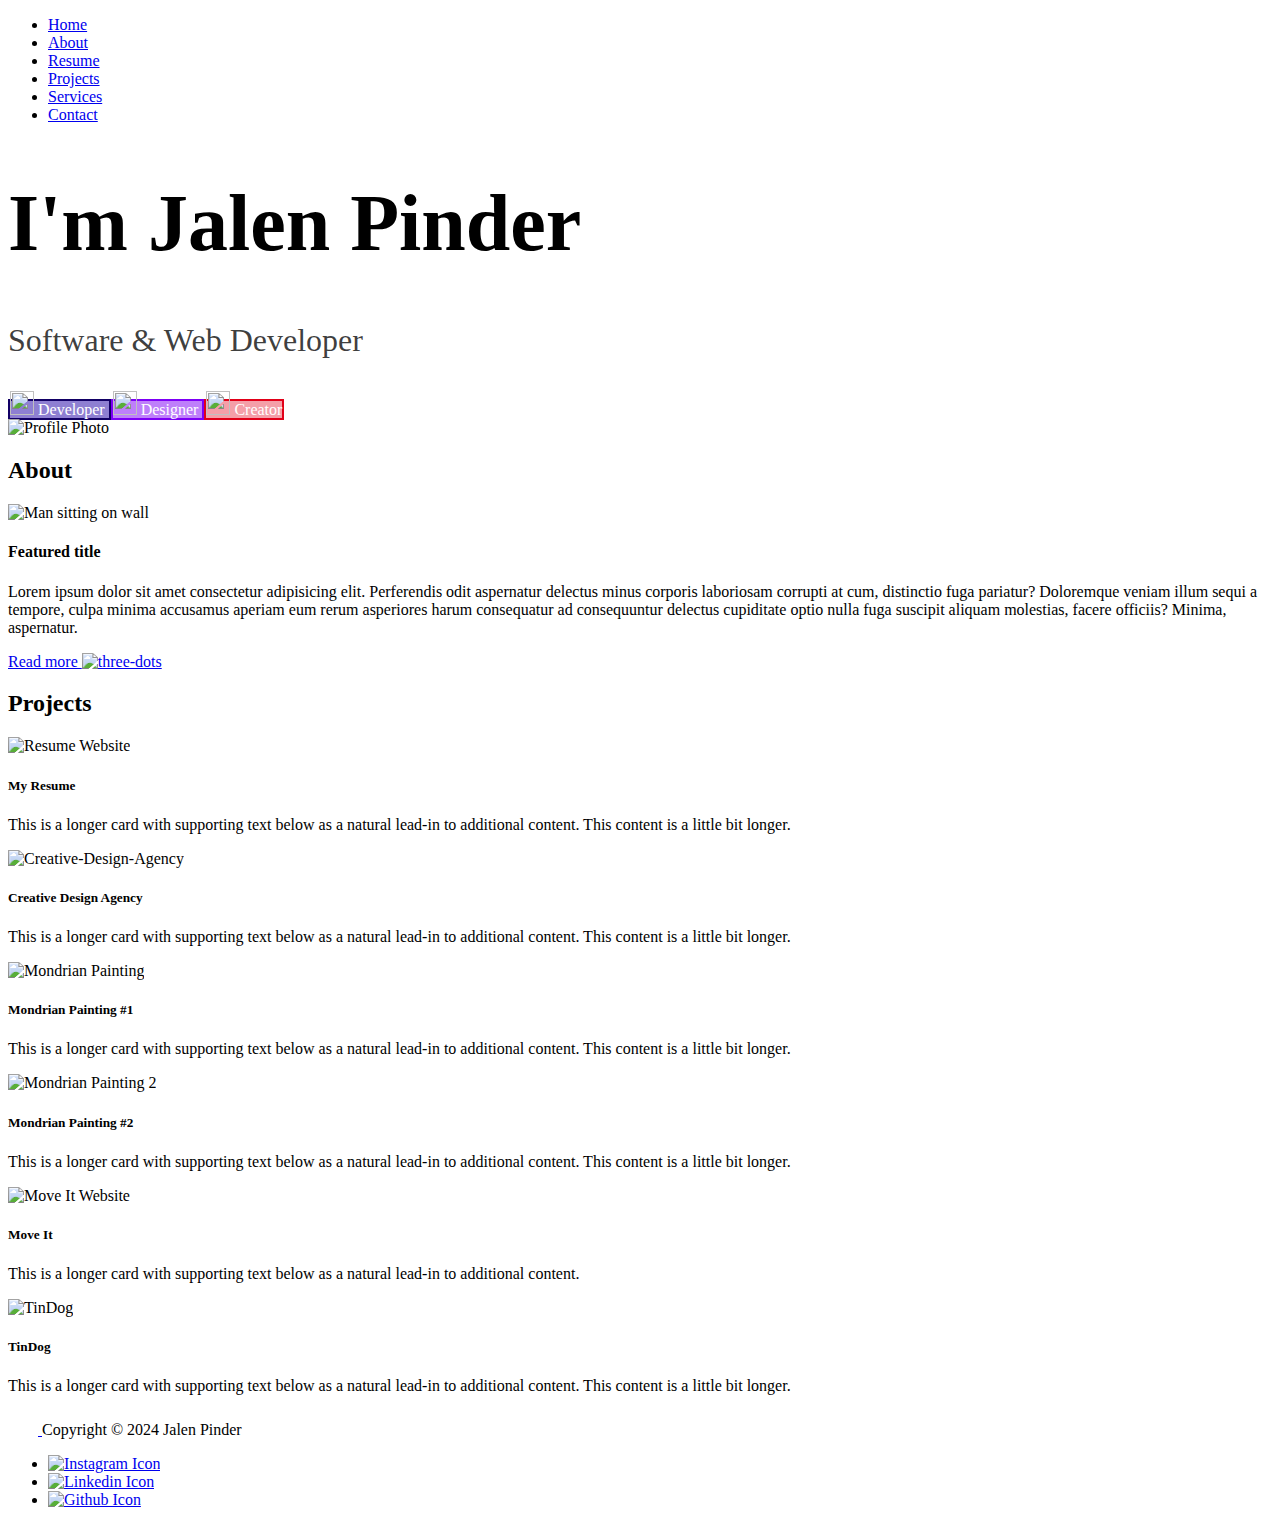
==== index.html @ 87ca029d "Added a Services Tab" ====
<!DOCTYPE html>
<html lang="en">
<head>
    <meta charset="UTF-8">
    <meta name="viewport" content="width=device-width, initial-scale=1.0">
    <link href="https://cdn.jsdelivr.net/npm/bootstrap@5.3.2/dist/css/bootstrap.min.css" rel="stylesheet"
        integrity="sha384-T3c6CoIi6uLrA9TneNEoa7RxnatzjcDSCmG1MXxSR1GAsXEV/Dwwykc2MPK8M2HN" crossorigin="anonymous">
    <link rel="preconnect" href="https://fonts.googleapis.com">
    <link rel="preconnect" href="https://fonts.gstatic.com" crossorigin>
    <link href="https://fonts.googleapis.com/css2?family=Varela+Round&display=swap" rel="stylesheet">
    <link href="https://fonts.googleapis.com/css2?family=DM+Sans:opsz,wght@9..40,200;9..40,400&display=swap"
        rel="stylesheet">
    <link rel="stylesheet" href="styles.css">
    <title>My Portfolio</title>
</head>
<body>
    <!-- Navbar -->
    <section id="header">
        <div class="container">
            <header class="d-flex flex-wrap justify-content-center py-3">
                <a href="/" class="d-flex align-items-center mb-3 mb-md-0 me-md-auto link-body-emphasis text-decoration-none">
        
                    <!-- <span class="fs-4">Simple header</span> -->
                </a>
        
                <ul class="nav nav-pills">
                    <li class="nav-item"><a href="#" class="nav-link active" aria-current="page">Home</a></li>
                    <li class="nav-item"><a href="#" class="nav-link">About</a></li>
                    <li class="nav-item"><a href="#" class="nav-link">Resume</a></li>
                    <li class="nav-item"><a href="#" class="nav-link">Projects</a></li>
                    <li class="nav-item"><a href="#" class="nav-link">Services</a></li>
                    <li class="nav-item"><a href="#" class="nav-link">Contact</a></li>
                </ul>
            </header>
        </div>
    </section>

    <!-- Hero -->
    <section id="hero" class="gradient-background">
        <div class="container py-5">
            <div class="row p-4 pb-0 pe-lg-0 pt-lg-5 align-items-center rounded-4 shadow-lg">
                <div class="col-lg-5 p-3 p-lg-5 pt-lg-3 align-items-center">
                    <h1 class="display-4 fw-bold lh-1" style="font-size: 5rem;">I'm Jalen Pinder</h1>
                    <p class="lead" style="font-size: 2rem; color: #000000c3;">Software & Web Developer</p>
                    <div class="d-flex gap-2 justify-content-start py-2">
                        <span
                            class="badge d-flex align-items-center p-1 pe-2 rounded-pill" style="background-color: #1E00A680; border: 2px solid #120065; color: #FFF;">
                            <img class="rounded-circle me-1" width="24" height="24" src="./assets/svgs/code-slash.svg"
                                alt=""> Developer
                        </span>
                        <!-- text-info-emphasis bg-info-subtle border border-info-subtle -->
                        <span
                            class="badge d-flex align-items-center p-1 pe-2 rounded-pill" style="background-color: #7D00F580; border: 2px solid #7D00F5; color: #FFF;">
                            <img class="rounded-circle me-1" width="24" height="24" src="./assets/svgs/palette.svg"
                                alt=""> Designer
                        </span>
                        <!-- text-danger-emphasis bg-danger-subtle border border-danger-subtle -->
                        <span
                            class="badge d-flex align-items-center p-1 pe-2 rounded-pill" style="background-color: #E1001860; border: 2px solid #E10018; color: #FFF;">
                            <img class="rounded-circle me-1" width="24" height="24" src="./assets/svgs/bricks.svg"
                                alt=""> Creator
                        </span>
                    </div>
                </div>
                <div class="col-lg-4 offset-lg-1 p-0">
                    <img class="rounded-3" src="./assets/images/hero-img.png" alt="Profile Photo" height="550">
                </div>
            </div>
        </div>
    </section>
    
    <!-- About -->
    <section id="about" class="my-3 shadow-lg">
        <div class="container px-4 py-5">
            <h2 class="pb-2 border-bottom">About</h2>
        
            <div class="row row-cols-1 row-cols-md-2 align-items-md-center g-5 py-2">
                <div class="col d-flex flex-column align-items-start gap-2">
                    <img src="./assets/images/mount-warehouse.png" alt="Man sitting on wall" width="100%">
                </div>
        
                <div class="col">
                    <div class="row row-cols-1 g-4">
                        <div class="col d-flex flex-column gap-2">
                            <h4 class="fw-semibold mb-0 text-body-emphasis">Featured title</h4>
                            <p class="text-body-secondary">Lorem ipsum dolor sit amet consectetur adipisicing elit. Perferendis odit aspernatur delectus minus corporis laboriosam corrupti at cum, distinctio fuga pariatur? Doloremque veniam illum sequi a tempore, culpa minima accusamus aperiam eum rerum asperiores harum consequatur ad consequuntur delectus cupiditate optio nulla fuga suscipit aliquam molestias, facere officiis? Minima, aspernatur.</p>
                            <a href="#" class="icon-link">
                                Read more
                                <img src="./assets/svgs/three-dots.svg" alt="three-dots">
                            </a>
                        </div>
                    </div>
                </div>
            </div>
        </div>
    </section>

    <!-- Projects -->
    <section id="projects">
        <div class="container px-4 py-5" id="featured-3">
            <h2 class="pb-2 border-bottom">Projects</h2>
            <div class="row row-cols-1 row-cols-md-3 g-4 mt-3">
                <div class="col">
                    <div class="card">
                        <img src="./assets/images/Resume.png" class="card-img-top" alt="Resume Website">
                        <div class="card-body">
                            <h5 class="card-title">My Resume</h5>
                            <p class="card-text">This is a longer card with supporting text below as a natural lead-in to
                                additional
                                content. This content is a little bit longer.</p>
                        </div>
                    </div>
                </div>
                <div class="col">
                    <div class="card">
                        <img src="./assets/images/Creative-Design-Agency.png" class="card-img-top" alt="Creative-Design-Agency">
                        <div class="card-body">
                            <h5 class="card-title">Creative Design Agency</h5>
                            <p class="card-text">This is a longer card with supporting text below as a natural lead-in to
                                additional
                                content. This content is a little bit longer.</p>
                        </div>
                    </div>
                </div>
                <div class="col">
                    <div class="card">
                        <img src="./assets/images/Mondrian.png" class="card-img-top" alt="Mondrian Painting">
                        <div class="card-body">
                            <h5 class="card-title">Mondrian Painting #1</h5>
                            <p class="card-text">This is a longer card with supporting text below as a natural lead-in to
                                additional
                                content. This content is a little bit longer.</p>
                        </div>
                    </div>
                </div>
                <div class="col">
                    <div class="card">
                        <img src="./assets/images/Mondrian.png" class="card-img-top" alt="Mondrian Painting 2">
                        <div class="card-body">
                            <h5 class="card-title">Mondrian Painting #2</h5>
                            <p class="card-text">This is a longer card with supporting text below as a natural lead-in to
                                additional
                                content. This content is a little bit longer.</p>
                        </div>
                    </div>
                </div>
                <div class="col">
                    <div class="card">
                        <img src="./assets/images/Move It.png" class="card-img-top" alt="Move It Website">
                        <div class="card-body">
                            <h5 class="card-title">Move It</h5>
                            <p class="card-text">This is a longer card with supporting text below as a natural lead-in to
                                additional
                                content.</p>
                        </div>
                    </div>
                </div>
                <div class="col">
                    <div class="card">
                        <img src="./assets/images/TinDog.png" class="card-img-top" alt="TinDog">
                        <div class="card-body">
                            <h5 class="card-title">TinDog</h5>
                            <p class="card-text">This is a longer card with supporting text below as a natural lead-in to
                                additional
                                content. This content is a little bit longer.</p>
                        </div>
                    </div>
                </div>
            </div>
        </div>
    </section>
    

    <!-- Contact -->
    <section id="contact">

    </section>

    <!-- Footer -->
    <section id="footer" class="gradient-background">
        <div class="container">
            <footer class="d-flex flex-wrap justify-content-between align-items-center py-5 mt-4">
                <div class="col-md-4 d-flex align-items-center">
                    <a href="/" class="mb-3 me-2 mb-md-0 text-body-secondary text-decoration-none lh-1">
                        <svg class="bi" width="30" height="24">
                            <use xlink:href="#bootstrap"></use>
                        </svg>
                    </a>
                    <span class="mb-3 mb-md-0">Copyright © 2024 Jalen Pinder</span>
                </div>
        
                <ul class="nav col-md-4 justify-content-end list-unstyled d-flex">
                    <li class="ms-3">
                        <a class="text-body-secondary" href="#">
                            <img src="./assets/svgs/instagram.svg" alt="Instagram Icon" width="24" height="24">
                        </a>
                    </li>
                    <li class="ms-3">
                        <a class="text-body-secondary" href="#">
                            <img src="./assets/svgs/linkedin.svg" alt="Linkedin Icon" width="24" height="24">
                        </a>
                    </li>
                    <li class="ms-3">
                        <a class="text-body-secondary" href="#">
                            <img src="./assets/svgs/github.svg" alt="Github Icon" width="24" height="24">
                        </a>
                    </li>
                </ul>
            </footer>
        </div>
    </section>

    <script src="https://cdn.jsdelivr.net/npm/bootstrap@5.3.2/dist/js/bootstrap.bundle.min.js"
        integrity="sha384-C6RzsynM9kWDrMNeT87bh95OGNyZPhcTNXj1NW7RuBCsyN/o0jlpcV8Qyq46cDfL"
        crossorigin="anonymous"></script>
</body>
</html>
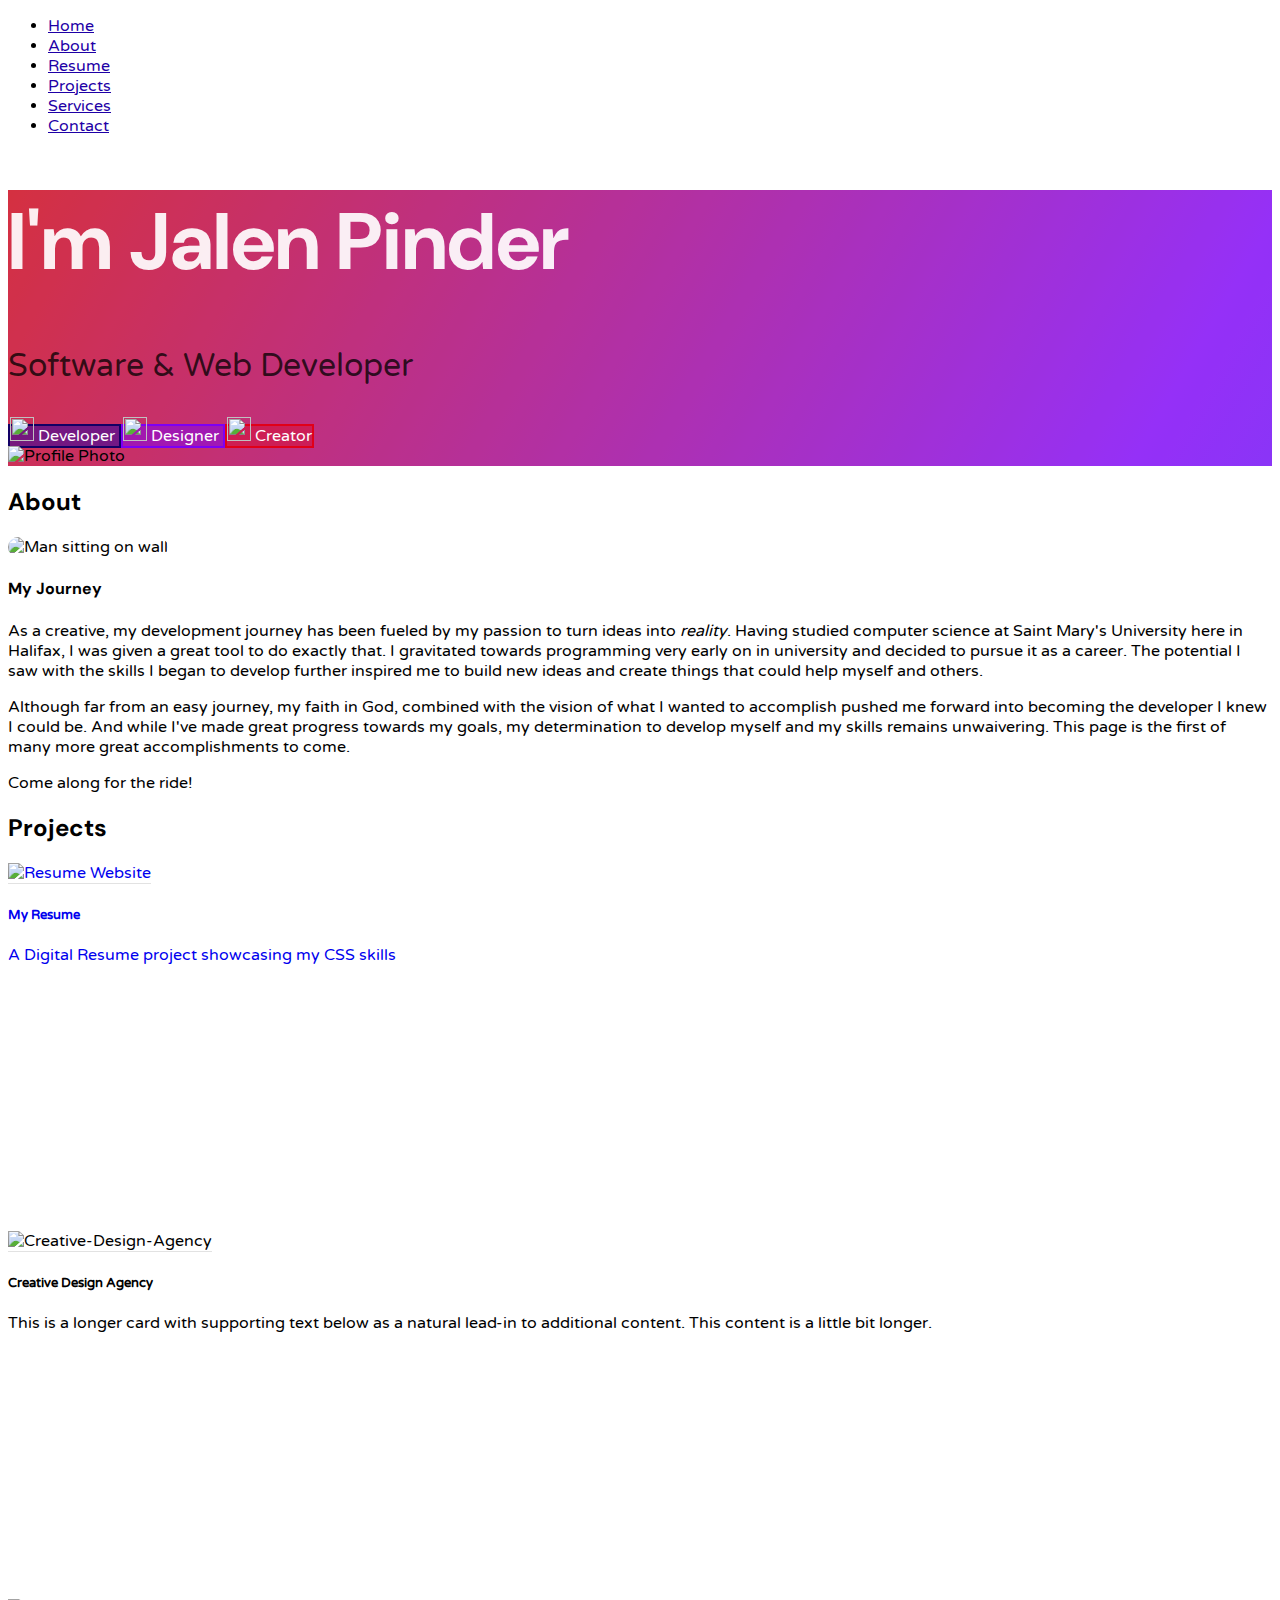
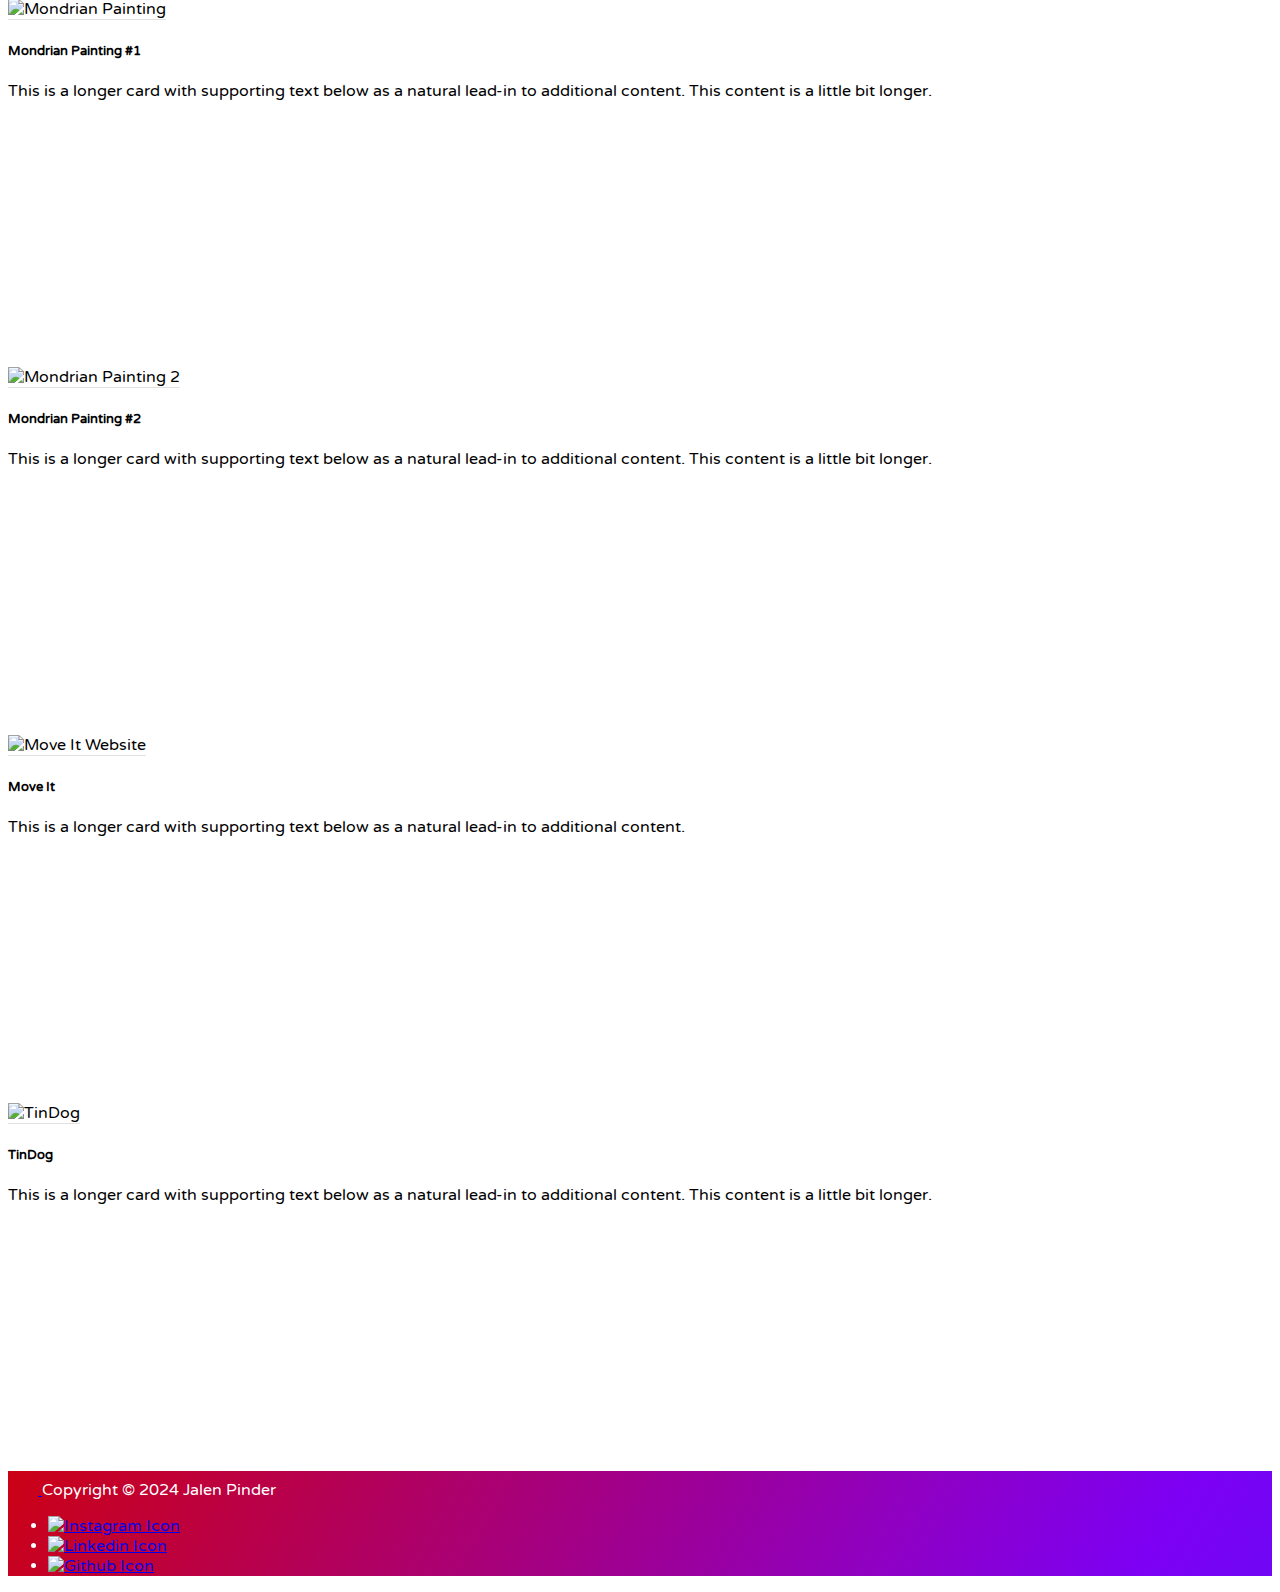
==== commit 919b997e: "Code cleanup" ====
--- a/index.html
+++ b/index.html
@@ -17,17 +17,12 @@
     <!-- Navbar -->
     <section id="header">
         <div class="container">
-            <header class="d-flex flex-wrap justify-content-center py-3">
-                <a href="/" class="d-flex align-items-center mb-3 mb-md-0 me-md-auto link-body-emphasis text-decoration-none">
-        
-                    <!-- <span class="fs-4">Simple header</span> -->
-                </a>
-        
+            <header class="flex py-3">
                 <ul class="nav nav-pills">
                     <li class="nav-item"><a href="#" class="nav-link active" aria-current="page">Home</a></li>
-                    <li class="nav-item"><a href="#" class="nav-link">About</a></li>
-                    <li class="nav-item"><a href="#" class="nav-link">Resume</a></li>
-                    <li class="nav-item"><a href="#" class="nav-link">Projects</a></li>
+                    <li class="nav-item"><a href="#about" class="nav-link">About</a></li>
+                    <li class="nav-item"><a href="https://jalentayshaun.github.io/Resume/" class="nav-link">Resume</a></li>
+                    <li class="nav-item"><a href="#projects" class="nav-link">Projects</a></li>
                     <li class="nav-item"><a href="#" class="nav-link">Services</a></li>
                     <li class="nav-item"><a href="#" class="nav-link">Contact</a></li>
                 </ul>
@@ -48,13 +43,11 @@
                             <img class="rounded-circle me-1" width="24" height="24" src="./assets/svgs/code-slash.svg"
                                 alt=""> Developer
                         </span>
-                        <!-- text-info-emphasis bg-info-subtle border border-info-subtle -->
                         <span
                             class="badge d-flex align-items-center p-1 pe-2 rounded-pill" style="background-color: #7D00F580; border: 2px solid #7D00F5; color: #FFF;">
                             <img class="rounded-circle me-1" width="24" height="24" src="./assets/svgs/palette.svg"
                                 alt=""> Designer
                         </span>
-                        <!-- text-danger-emphasis bg-danger-subtle border border-danger-subtle -->
                         <span
                             class="badge d-flex align-items-center p-1 pe-2 rounded-pill" style="background-color: #E1001860; border: 2px solid #E10018; color: #FFF;">
                             <img class="rounded-circle me-1" width="24" height="24" src="./assets/svgs/bricks.svg"
@@ -82,12 +75,28 @@
                 <div class="col">
                     <div class="row row-cols-1 g-4">
                         <div class="col d-flex flex-column gap-2">
-                            <h4 class="fw-semibold mb-0 text-body-emphasis">Featured title</h4>
-                            <p class="text-body-secondary">Lorem ipsum dolor sit amet consectetur adipisicing elit. Perferendis odit aspernatur delectus minus corporis laboriosam corrupti at cum, distinctio fuga pariatur? Doloremque veniam illum sequi a tempore, culpa minima accusamus aperiam eum rerum asperiores harum consequatur ad consequuntur delectus cupiditate optio nulla fuga suscipit aliquam molestias, facere officiis? Minima, aspernatur.</p>
-                            <a href="#" class="icon-link">
-                                Read more
+                            <h4 class="fw-semibold mb-0 text-body-emphasis">My Journey</h4>
+                            <p class="text-body-secondary">
+                                As a creative, my development journey has been fueled by my passion to turn ideas into <i>reality</i>.
+                                Having studied computer science at Saint Mary's University here in Halifax, I was given a great
+                                tool to do exactly that. I gravitated towards programming very early on in university and decided 
+                                to pursue it as a career. The potential I saw with the skills I began to develop further inspired me to 
+                                build new ideas and create things that could help myself and others.</p>
+
+                            <p class="text-body-secondary">
+                                Although far from an easy journey, my faith in God, combined with the vision of what I wanted to accomplish 
+                                pushed me forward into becoming the developer I knew I could be. And while I've made great progress 
+                                towards my goals, my determination to develop myself and my skills remains unwaivering. This page is the 
+                                first of many more great accomplishments to come. 
+                            </p>
+
+                            <p class="text-body-secondary">
+                                Come along for the ride!
+                            </p>
+                            <!-- <a href="#" class="icon-link">
+                                Create your own
                                 <img src="./assets/svgs/three-dots.svg" alt="three-dots">
-                            </a>
+                            </a> -->
                         </div>
                     </div>
                 </div>
@@ -101,15 +110,16 @@
             <h2 class="pb-2 border-bottom">Projects</h2>
             <div class="row row-cols-1 row-cols-md-3 g-4 mt-3">
                 <div class="col">
-                    <div class="card">
+                    <a href="https://jalentayshaun.github.io/Resume/">
+                        <div class="card">
                         <img src="./assets/images/Resume.png" class="card-img-top" alt="Resume Website">
                         <div class="card-body">
                             <h5 class="card-title">My Resume</h5>
-                            <p class="card-text">This is a longer card with supporting text below as a natural lead-in to
-                                additional
-                                content. This content is a little bit longer.</p>
-                        </div>
-                    </div>
+                            <p class="card-text">A Digital Resume project showcasing my CSS skills</p>
+                        </div>
+                    </div>
+                    </a>
+                    
                 </div>
                 <div class="col">
                     <div class="card">
--- a/styles.css
+++ b/styles.css
@@ -0,0 +1,94 @@
+:root {
+    --primary-color: #1E00A6;
+    --secondary-color: #E10018;
+    --accent-color: #F500AB;
+    --accent-color-2: #CD00F5;
+    --accent-color-3: #7D00F5;
+}
+
+.gradient-background {
+    background: linear-gradient(300deg, #0732f1, #7D00F5, #cb0115);
+    background-size: 180% 180%;
+    animation: gradient-animation 18s ease infinite;
+}
+
+@keyframes gradient-animation {
+    0% {
+        background-position: 0% 50%;
+    }
+
+    50% {
+        background-position: 100% 50%;
+    }
+
+    100% {
+        background-position: 0% 50%;
+    }
+}
+
+/* font-family: 'Varela Round', sans-serif; */
+/* font-family: 'DM Sans', sans-serif; */
+
+body {
+    font-family: 'Varela Round', sans-serif;
+}
+
+h1, h2, h3, h4 {
+    font-family: 'DM Sans', sans-serif;
+}
+
+h1 {
+    color: #ffffffeb;
+}
+
+/* Header */
+#header .container {
+    /* position: fixed; */
+}
+
+#header ul {
+    justify-content: flex-end;
+}
+
+#header a {
+    background-color: transparent;
+    color: var(--primary-color);
+}
+
+/* Hero */
+#hero {
+    /* position: relative; */
+}
+
+#hero > div > div {
+    background-color: #FFFFFF30;
+}
+/* bg-primary-subtle border-primary-subtle */
+
+/* About */
+#about img {
+    border-radius: 10px;
+}
+
+/* Projects */
+#projects a {
+    text-decoration: none;
+}
+
+#projects .card {
+    min-height: 23rem;
+}
+
+#projects .card img {
+    border-bottom: 1px solid rgba(0, 0, 0, 0.113);
+}
+
+/* Contact */
+#contact {
+
+}
+
+/* Footer */
+#footer {
+    color: #FFF;
+}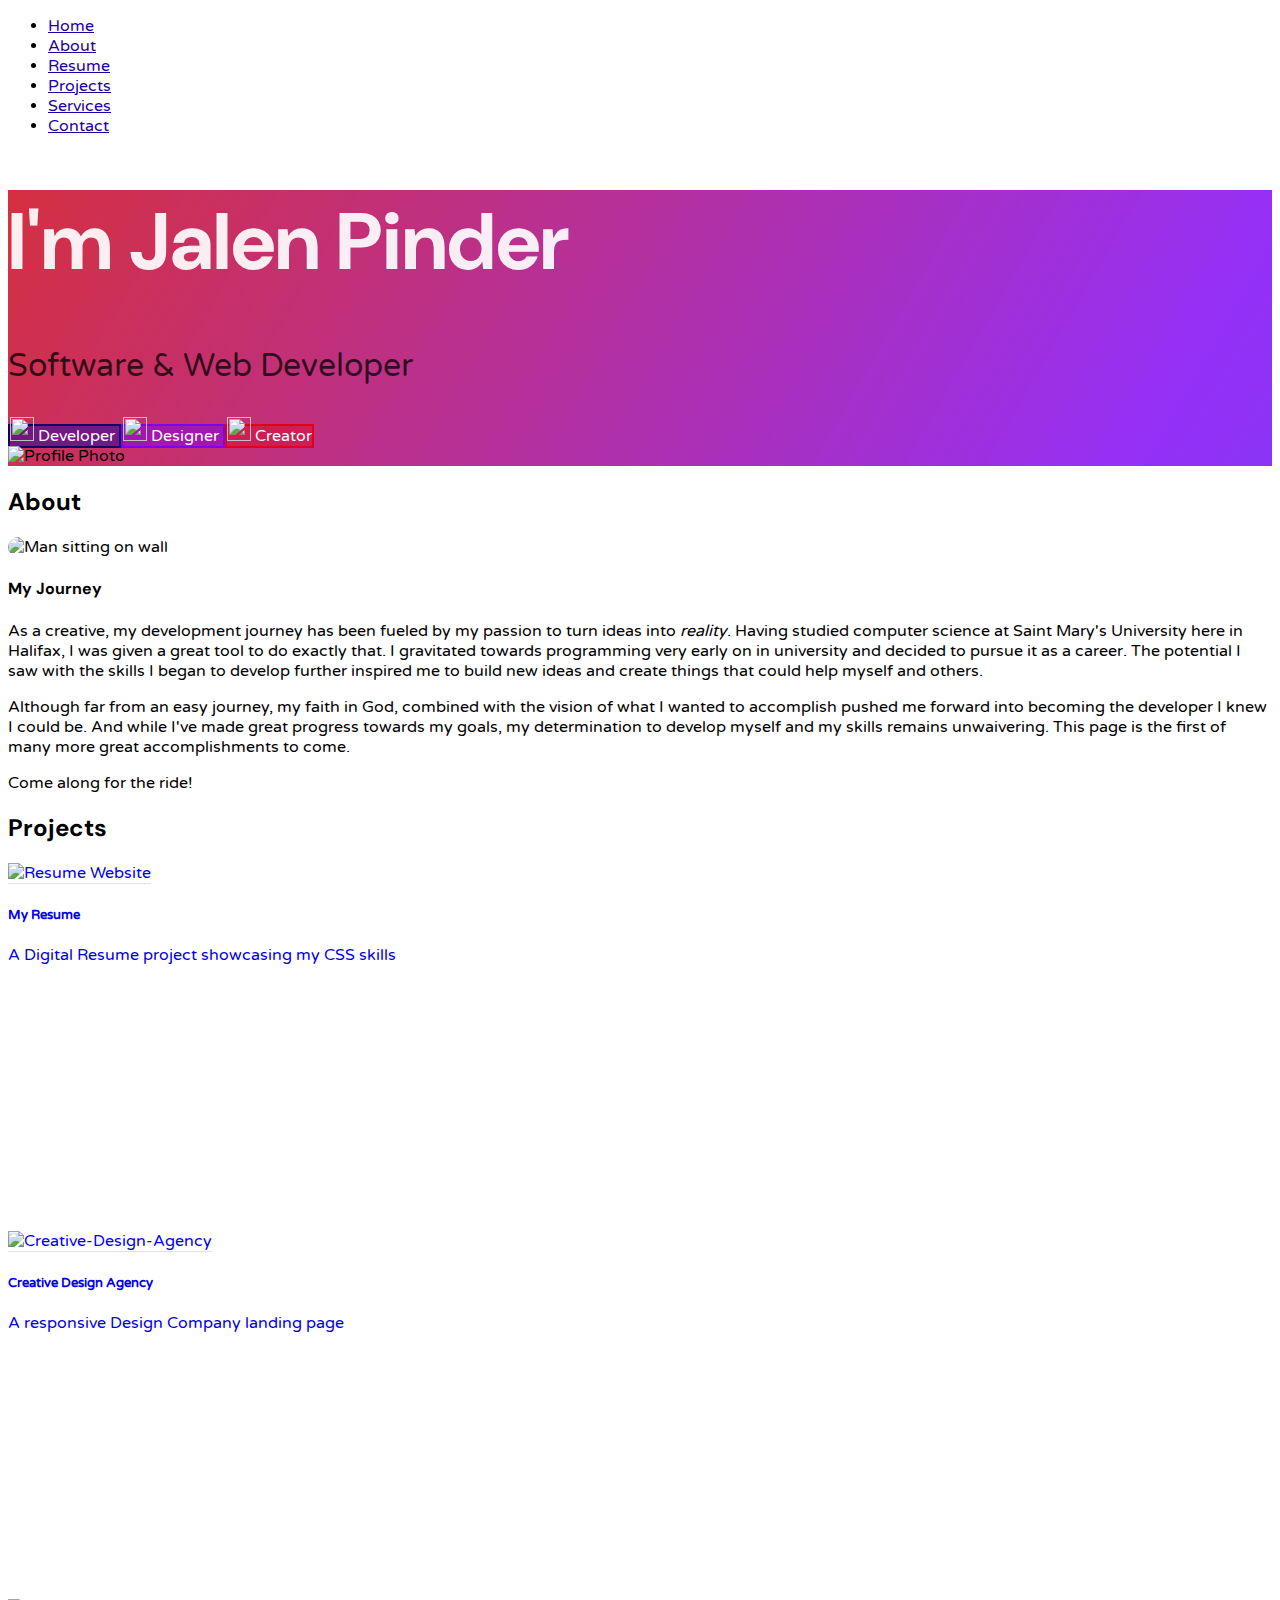
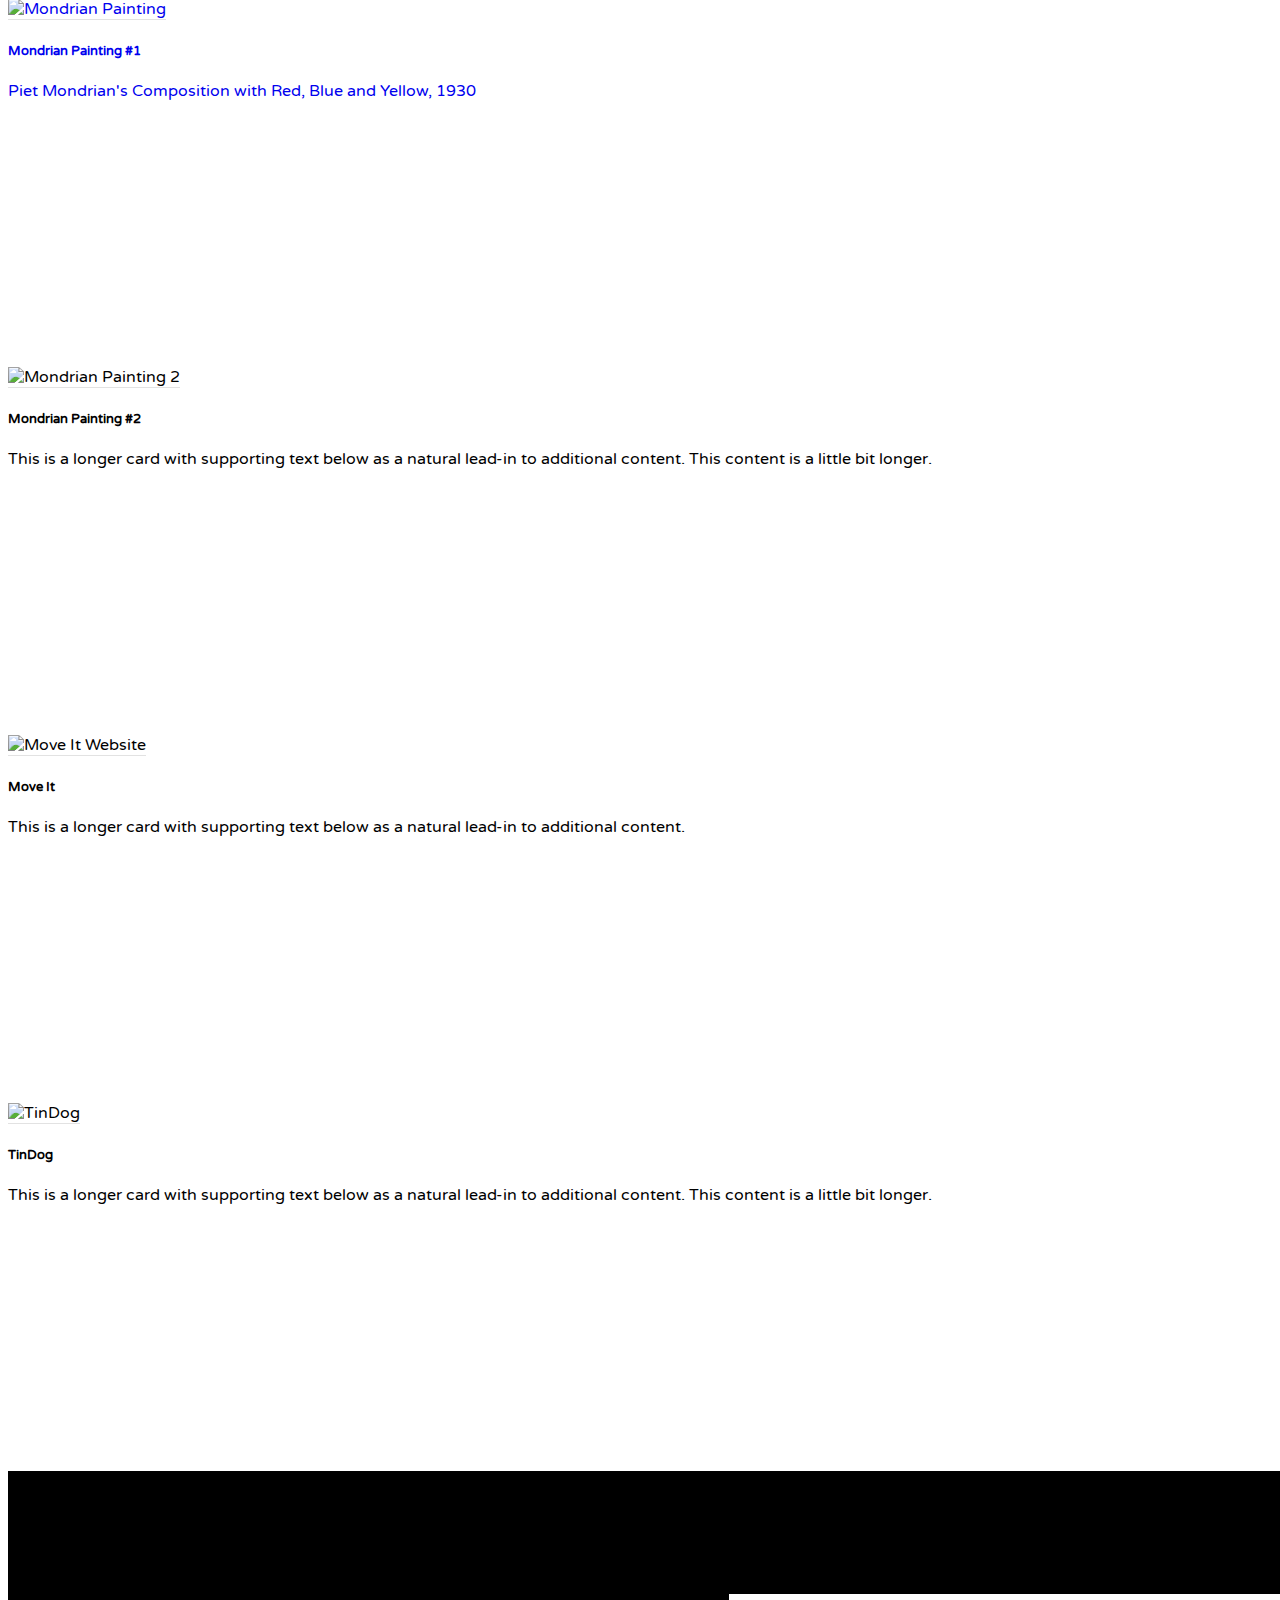
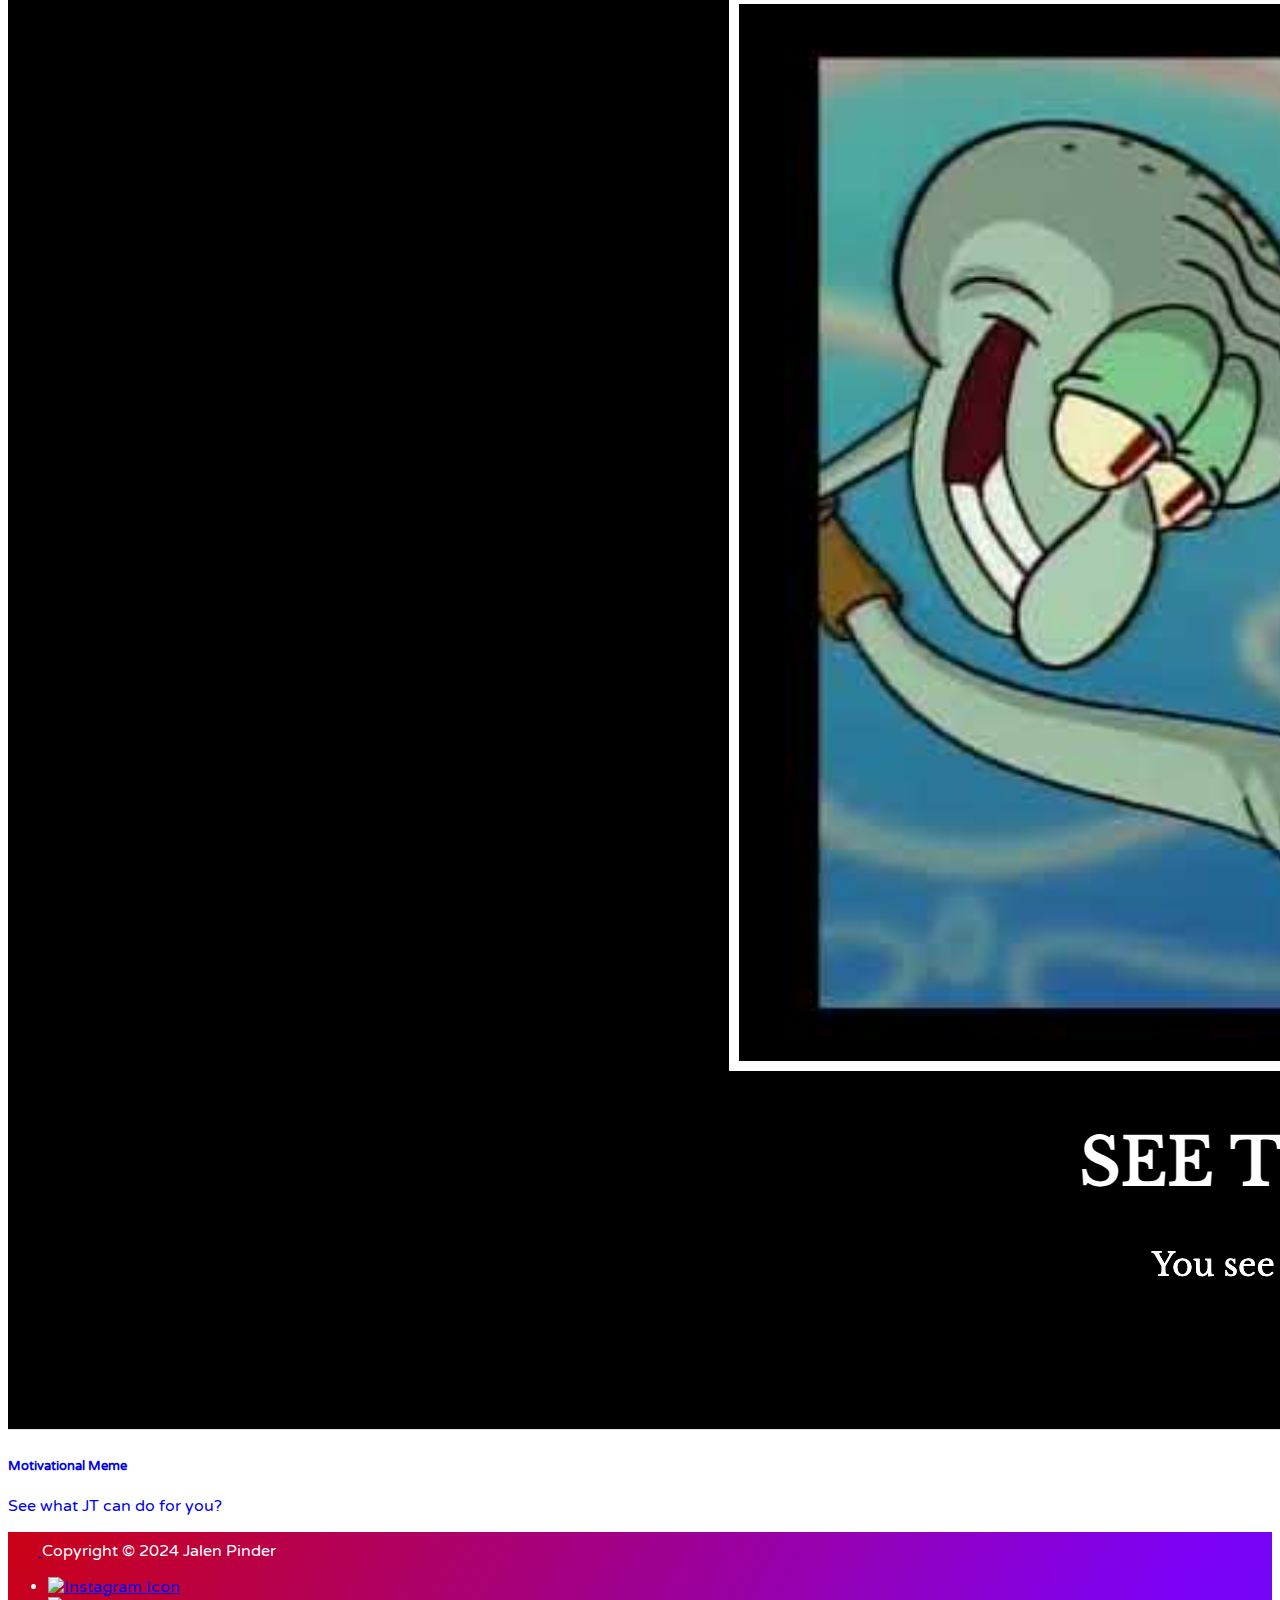
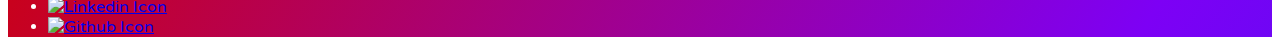
==== commit a9fc297d: "Updated project section with working links and descriptions" ====
--- a/index.html
+++ b/index.html
@@ -109,41 +109,49 @@
         <div class="container px-4 py-5" id="featured-3">
             <h2 class="pb-2 border-bottom">Projects</h2>
             <div class="row row-cols-1 row-cols-md-3 g-4 mt-3">
-                <div class="col">
+
+                <div class="col">
+                    <!-- Resume Project -->
                     <a href="https://jalentayshaun.github.io/Resume/">
                         <div class="card">
-                        <img src="./assets/images/Resume.png" class="card-img-top" alt="Resume Website">
-                        <div class="card-body">
-                            <h5 class="card-title">My Resume</h5>
-                            <p class="card-text">A Digital Resume project showcasing my CSS skills</p>
-                        </div>
-                    </div>
-                    </a>
-                    
-                </div>
-                <div class="col">
-                    <div class="card">
-                        <img src="./assets/images/Creative-Design-Agency.png" class="card-img-top" alt="Creative-Design-Agency">
-                        <div class="card-body">
-                            <h5 class="card-title">Creative Design Agency</h5>
-                            <p class="card-text">This is a longer card with supporting text below as a natural lead-in to
-                                additional
-                                content. This content is a little bit longer.</p>
-                        </div>
-                    </div>
-                </div>
-                <div class="col">
-                    <div class="card">
-                        <img src="./assets/images/Mondrian.png" class="card-img-top" alt="Mondrian Painting">
-                        <div class="card-body">
-                            <h5 class="card-title">Mondrian Painting #1</h5>
-                            <p class="card-text">This is a longer card with supporting text below as a natural lead-in to
-                                additional
-                                content. This content is a little bit longer.</p>
-                        </div>
-                    </div>
-                </div>
-                <div class="col">
+                            <img src="./assets/images/Resume.png" class="card-img-top" alt="Resume Website">
+                            <div class="card-body">
+                                <h5 class="card-title">My Resume</h5>
+                                <p class="card-text">A Digital Resume project showcasing my CSS skills</p>
+                            </div>
+                        </div>
+                    </a>
+                </div>
+
+                <div class="col">
+                    <!-- CDA Project -->
+                    <a href="https://jalentayshaun.github.io/Web-Design-Agency-Project/">
+                        <div class="card">
+                            <img src="./assets/images/Creative-Design-Agency.png" class="card-img-top" alt="Creative-Design-Agency">
+                            <div class="card-body">
+                                <h5 class="card-title">Creative Design Agency</h5>
+                                <p class="card-text">A responsive Design Company landing page</p>
+                            </div>
+                        </div>
+                    </a>
+                </div>
+
+                <div class="col">
+                    <!-- Mondrian Painting Project 1 -->
+                    <a href="https://jalentayshaun.github.io/Mondrian-Project/">
+                        <div class="card">
+                            <img src="./assets/images/Mondrian.png" class="card-img-top" alt="Mondrian Painting">
+                            <div class="card-body">
+                                <h5 class="card-title">Mondrian Painting #1</h5>
+                                <p class="card-text">Piet Mondrian's Composition with Red, Blue and Yellow, 1930</p>
+                            </div>
+                        </div>
+                    </a>
+                </div>
+
+                <div class="col">
+                    <!-- Mondrian Painting Project 2 -->
+                    <!-- <a href="https://jalentayshaun.github.io/Resume/"></a> -->
                     <div class="card">
                         <img src="./assets/images/Mondrian.png" class="card-img-top" alt="Mondrian Painting 2">
                         <div class="card-body">
@@ -154,7 +162,10 @@
                         </div>
                     </div>
                 </div>
-                <div class="col">
+
+                <div class="col">
+                    <!-- Travel Agency Project -->
+                    <!-- <a href="https://jalentayshaun.github.io/Resume/"></a> -->
                     <div class="card">
                         <img src="./assets/images/Move It.png" class="card-img-top" alt="Move It Website">
                         <div class="card-body">
@@ -165,7 +176,10 @@
                         </div>
                     </div>
                 </div>
-                <div class="col">
+
+                <div class="col">
+                    <!-- TinDog Project -->
+                    <!-- <a href="https://jalentayshaun.github.io/Resume/"></a> -->
                     <div class="card">
                         <img src="./assets/images/TinDog.png" class="card-img-top" alt="TinDog">
                         <div class="card-body">
@@ -175,6 +189,19 @@
                                 content. This content is a little bit longer.</p>
                         </div>
                     </div>
+                </div>
+
+                <div class="col">
+                    <!-- Motivational Meme Project -->
+                    <a href="https://jalentayshaun.github.io/Motivation-Meme-Project/">
+                        <div class="card">
+                            <img src="./assets/images/Motivational-Meme.png" class="card-img-top" alt="Motivational Meme">
+                            <div class="card-body">
+                                <h5 class="card-title">Motivational Meme</h5>
+                                <p class="card-text">See what JT can do for you?</p>
+                            </div>
+                        </div>
+                    </a>
                 </div>
             </div>
         </div>
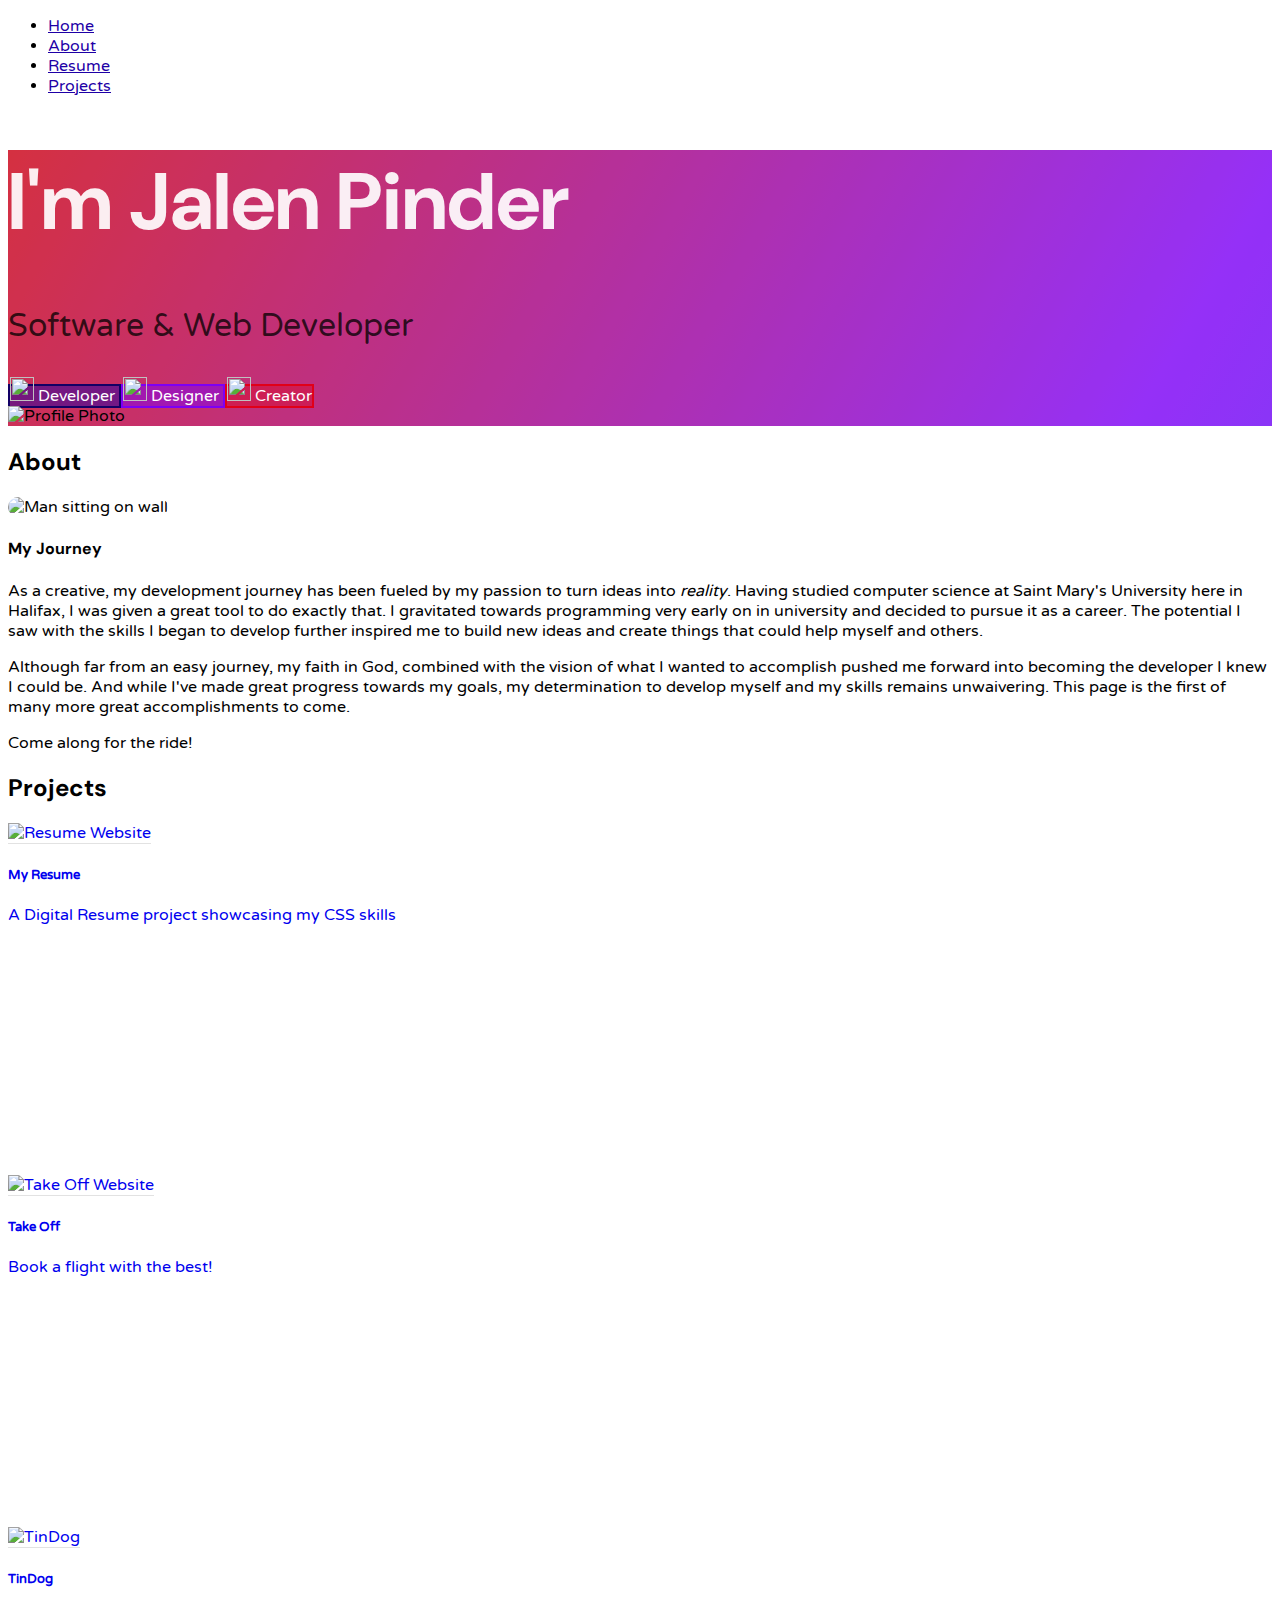
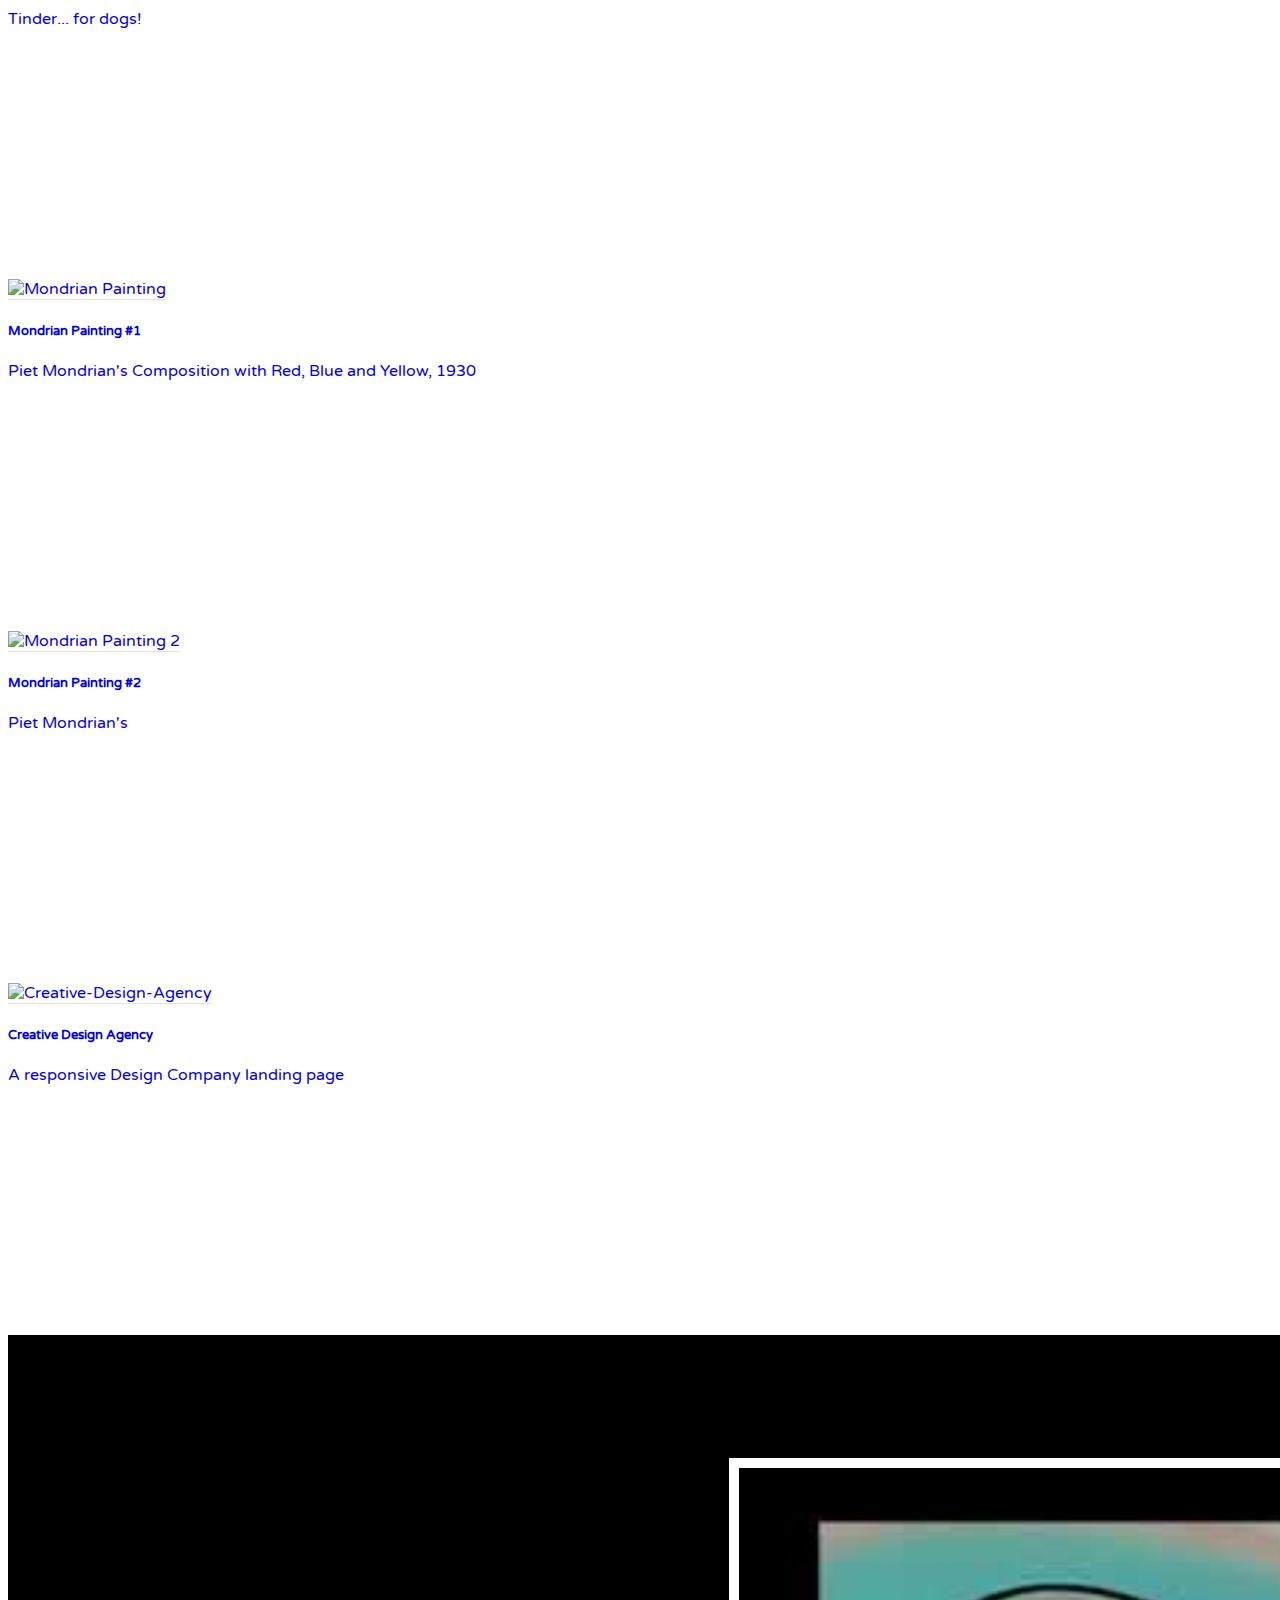
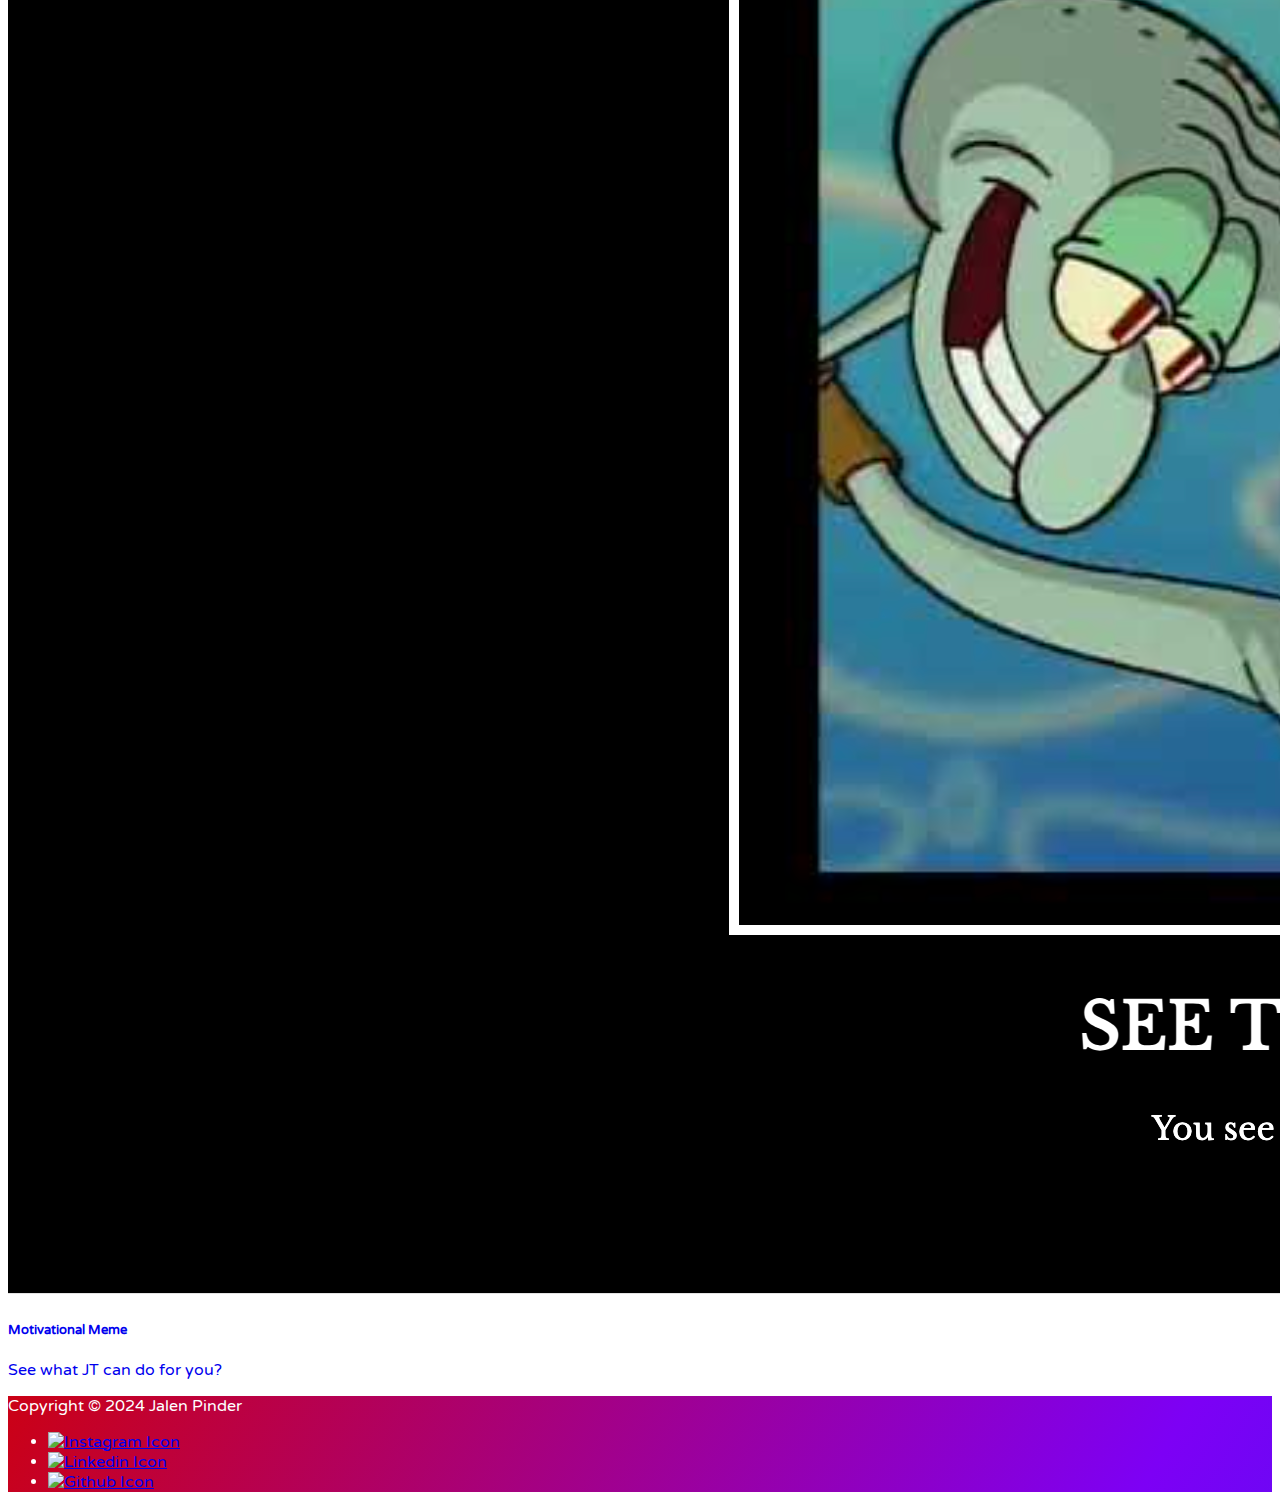
==== commit ef4d8aa0: "Adjusted hero and footer to fit phone screens... but that galaxy fold :p" ====
--- a/index.html
+++ b/index.html
@@ -23,8 +23,8 @@
                     <li class="nav-item"><a href="#about" class="nav-link">About</a></li>
                     <li class="nav-item"><a href="https://jalentayshaun.github.io/Resume/" class="nav-link">Resume</a></li>
                     <li class="nav-item"><a href="#projects" class="nav-link">Projects</a></li>
-                    <li class="nav-item"><a href="#" class="nav-link">Services</a></li>
-                    <li class="nav-item"><a href="#" class="nav-link">Contact</a></li>
+                    <!-- <li class="nav-item"><a href="#" class="nav-link">Services</a></li> -->
+                    <!-- <li class="nav-item"><a href="#contact" class="nav-link">Contact</a></li> -->
                 </ul>
             </header>
         </div>
@@ -56,7 +56,7 @@
                     </div>
                 </div>
                 <div class="col-lg-4 offset-lg-1 p-0">
-                    <img class="rounded-3" src="./assets/images/hero-img.png" alt="Profile Photo" height="550">
+                    <img id="hero-img" class="rounded-3" src="./assets/images/hero-img.png" alt="Profile Photo" height="550">
                 </div>
             </div>
         </div>
@@ -93,10 +93,6 @@
                             <p class="text-body-secondary">
                                 Come along for the ride!
                             </p>
-                            <!-- <a href="#" class="icon-link">
-                                Create your own
-                                <img src="./assets/svgs/three-dots.svg" alt="three-dots">
-                            </a> -->
                         </div>
                     </div>
                 </div>
@@ -118,6 +114,62 @@
                             <div class="card-body">
                                 <h5 class="card-title">My Resume</h5>
                                 <p class="card-text">A Digital Resume project showcasing my CSS skills</p>
+                                <!-- <a href="#" class="icon-link">
+                                    Create your own
+                                    <img src="./assets/svgs/three-dots.svg" alt="three-dots">
+                                </a> -->
+                            </div>
+                        </div>
+                    </a>
+                </div>
+
+                <div class="col">
+                    <!-- Travel Agency Project -->
+                    <a href="https://jalentayshaun.github.io/Travel-Agency-Project/">
+                        <div class="card">
+                            <img src="./assets/images/Take-Off.png" class="card-img-top" alt="Take Off Website">
+                            <div class="card-body">
+                                <h5 class="card-title">Take Off</h5>
+                                <p class="card-text">Book a flight with the best!</p>
+                            </div>
+                        </div>
+                    </a>
+                </div>
+
+                <div class="col">
+                    <!-- TinDog Project -->
+                    <a href="https://jalentayshaun.github.io/TinDog-Project/">
+                        <div class="card">
+                            <img src="./assets/images/TinDog.png" class="card-img-top" alt="TinDog">
+                            <div class="card-body">
+                                <h5 class="card-title">TinDog</h5>
+                                <p class="card-text">Tinder... for dogs!</p>
+                            </div>
+                        </div>
+                    </a>
+                </div>
+
+                <div class="col">
+                    <!-- Mondrian Painting Project 1 -->
+                    <a href="https://jalentayshaun.github.io/Mondrian-Project/">
+                        <div class="card">
+                            <img src="./assets/images/Mondrian.png" class="card-img-top" alt="Mondrian Painting">
+                            <div class="card-body">
+                                <h5 class="card-title">Mondrian Painting #1</h5>
+                                <p class="card-text">Piet Mondrian's Composition with Red, Blue and Yellow, 1930</p>
+                            </div>
+                        </div>
+                    </a>
+                </div>
+                
+                <div class="col">
+                    <!-- Mondrian Painting Project 2 -->
+                    <a href="https://jalentayshaun.github.io/Mondrian-Project/">
+                        <div class="card">
+                            <img src="./assets/images/Mondrian.png" class="card-img-top" alt="Mondrian Painting 2">
+                            <div class="card-body">
+                                <h5 class="card-title">Mondrian Painting #2</h5>
+                                <p class="card-text">Piet Mondrian's </p>
                             </div>
                         </div>
                     </a>
@@ -134,61 +186,6 @@
                             </div>
                         </div>
                     </a>
-                </div>
-
-                <div class="col">
-                    <!-- Mondrian Painting Project 1 -->
-                    <a href="https://jalentayshaun.github.io/Mondrian-Project/">
-                        <div class="card">
-                            <img src="./assets/images/Mondrian.png" class="card-img-top" alt="Mondrian Painting">
-                            <div class="card-body">
-                                <h5 class="card-title">Mondrian Painting #1</h5>
-                                <p class="card-text">Piet Mondrian's Composition with Red, Blue and Yellow, 1930</p>
-                            </div>
-                        </div>
-                    </a>
-                </div>
-
-                <div class="col">
-                    <!-- Mondrian Painting Project 2 -->
-                    <!-- <a href="https://jalentayshaun.github.io/Resume/"></a> -->
-                    <div class="card">
-                        <img src="./assets/images/Mondrian.png" class="card-img-top" alt="Mondrian Painting 2">
-                        <div class="card-body">
-                            <h5 class="card-title">Mondrian Painting #2</h5>
-                            <p class="card-text">This is a longer card with supporting text below as a natural lead-in to
-                                additional
-                                content. This content is a little bit longer.</p>
-                        </div>
-                    </div>
-                </div>
-
-                <div class="col">
-                    <!-- Travel Agency Project -->
-                    <!-- <a href="https://jalentayshaun.github.io/Resume/"></a> -->
-                    <div class="card">
-                        <img src="./assets/images/Move It.png" class="card-img-top" alt="Move It Website">
-                        <div class="card-body">
-                            <h5 class="card-title">Move It</h5>
-                            <p class="card-text">This is a longer card with supporting text below as a natural lead-in to
-                                additional
-                                content.</p>
-                        </div>
-                    </div>
-                </div>
-
-                <div class="col">
-                    <!-- TinDog Project -->
-                    <!-- <a href="https://jalentayshaun.github.io/Resume/"></a> -->
-                    <div class="card">
-                        <img src="./assets/images/TinDog.png" class="card-img-top" alt="TinDog">
-                        <div class="card-body">
-                            <h5 class="card-title">TinDog</h5>
-                            <p class="card-text">This is a longer card with supporting text below as a natural lead-in to
-                                additional
-                                content. This content is a little bit longer.</p>
-                        </div>
-                    </div>
                 </div>
 
                 <div class="col">
@@ -218,11 +215,6 @@
         <div class="container">
             <footer class="d-flex flex-wrap justify-content-between align-items-center py-5 mt-4">
                 <div class="col-md-4 d-flex align-items-center">
-                    <a href="/" class="mb-3 me-2 mb-md-0 text-body-secondary text-decoration-none lh-1">
-                        <svg class="bi" width="30" height="24">
-                            <use xlink:href="#bootstrap"></use>
-                        </svg>
-                    </a>
                     <span class="mb-3 mb-md-0">Copyright © 2024 Jalen Pinder</span>
                 </div>
         
--- a/styles.css
+++ b/styles.css
@@ -76,7 +76,7 @@
 }
 
 #projects .card {
-    min-height: 23rem;
+    min-height: 22rem;
 }
 
 #projects .card img {
@@ -91,4 +91,30 @@
 /* Footer */
 #footer {
     color: #FFF;
+}
+
+/* Phone Screens */
+@media (max-width: 576px) {
+    h1 {
+        font-size: 4rem !important;
+    }
+
+    #hero-img {
+        height: 400px;
+    }
+
+    footer {
+        display: flex;
+        flex-direction: column;
+    }
+}
+
+@media (max-width: 367px) {
+    h1 {
+        font-size: 3rem !important;
+    }
+
+    #hero-img {
+        height: 350px;
+    }
 }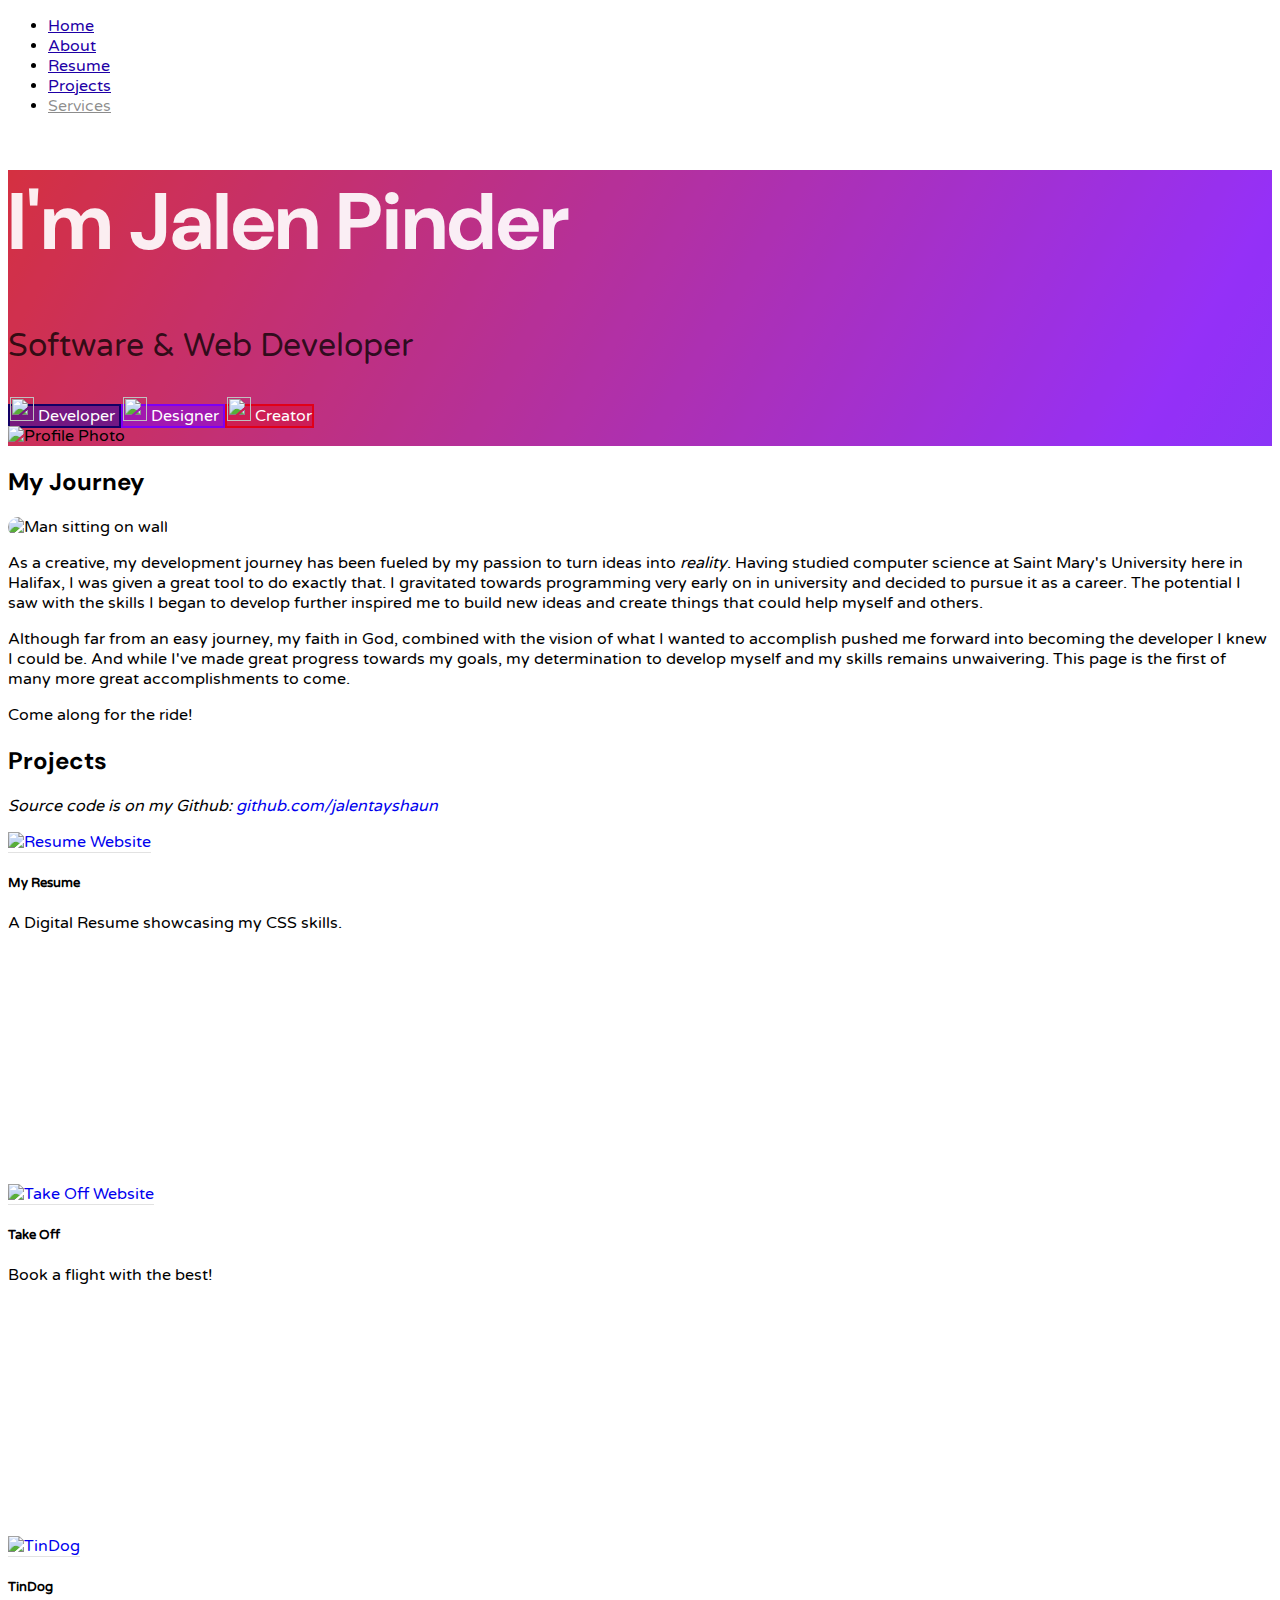
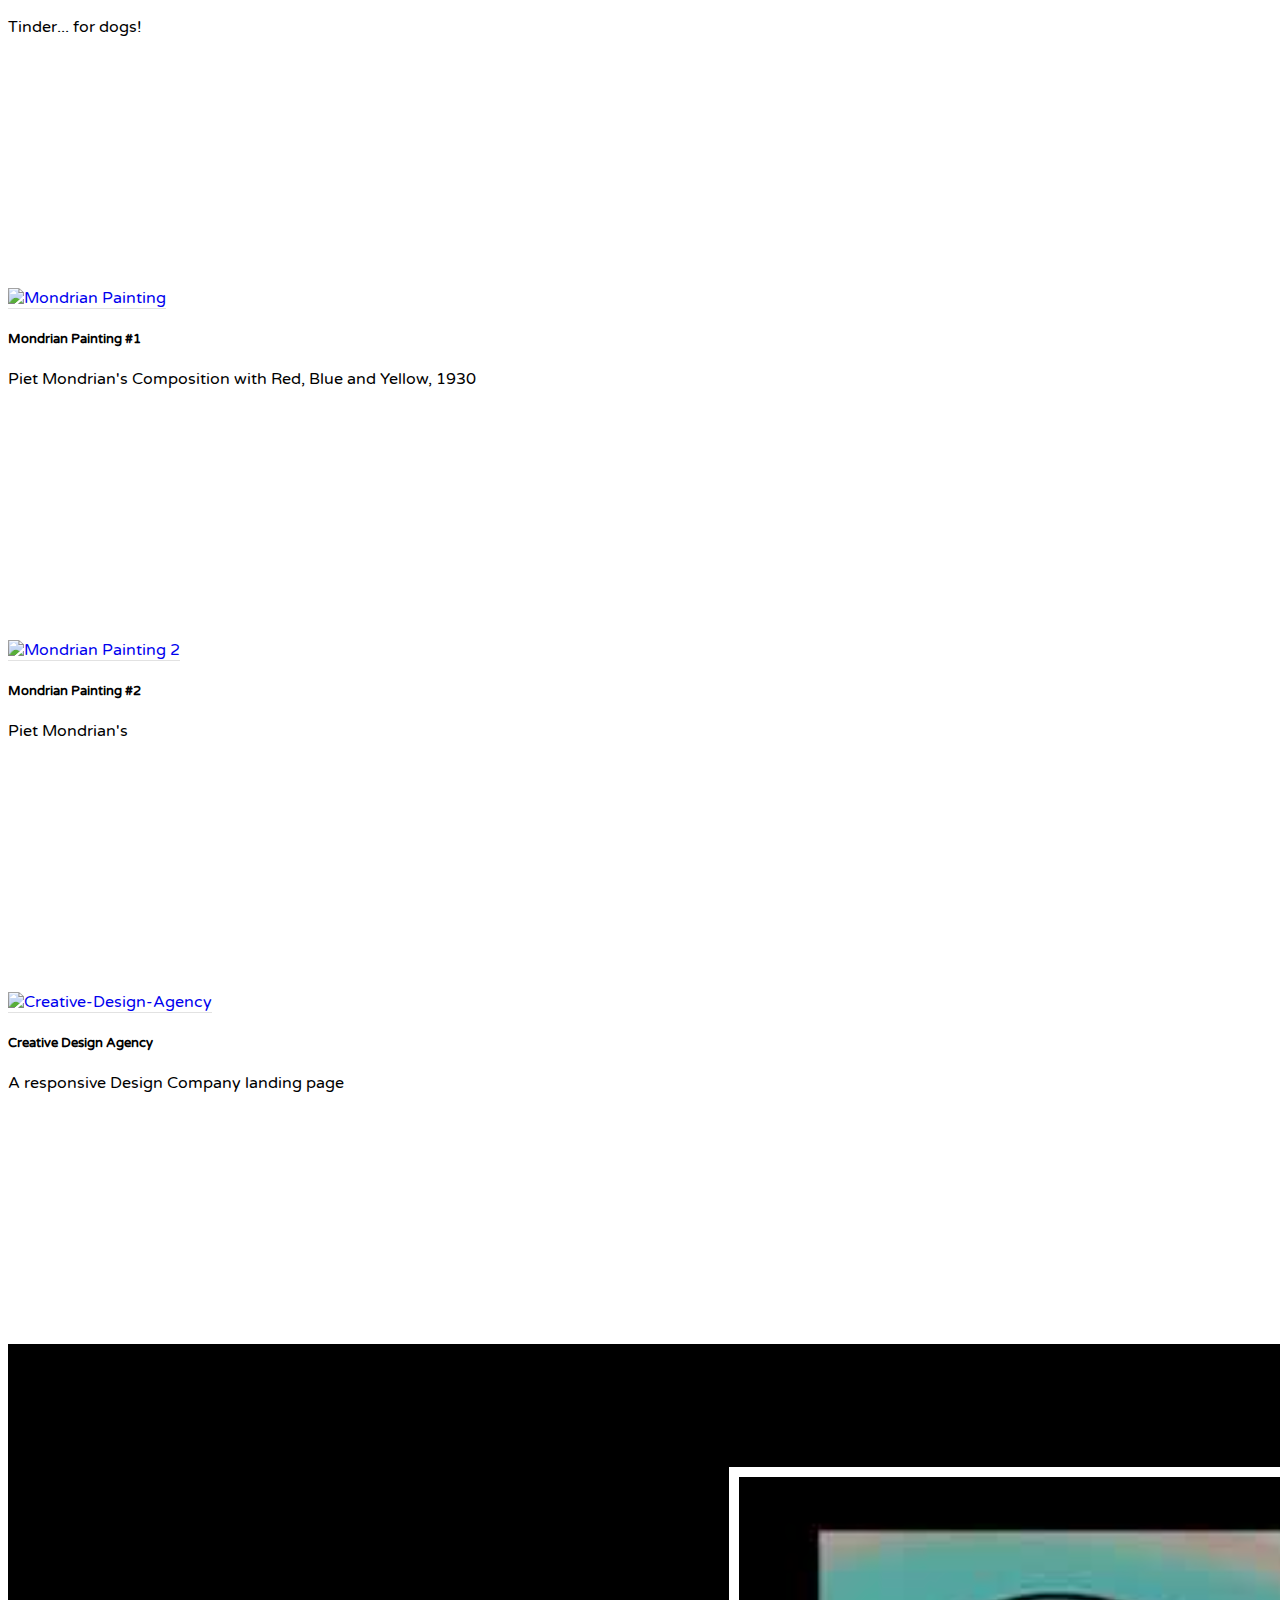
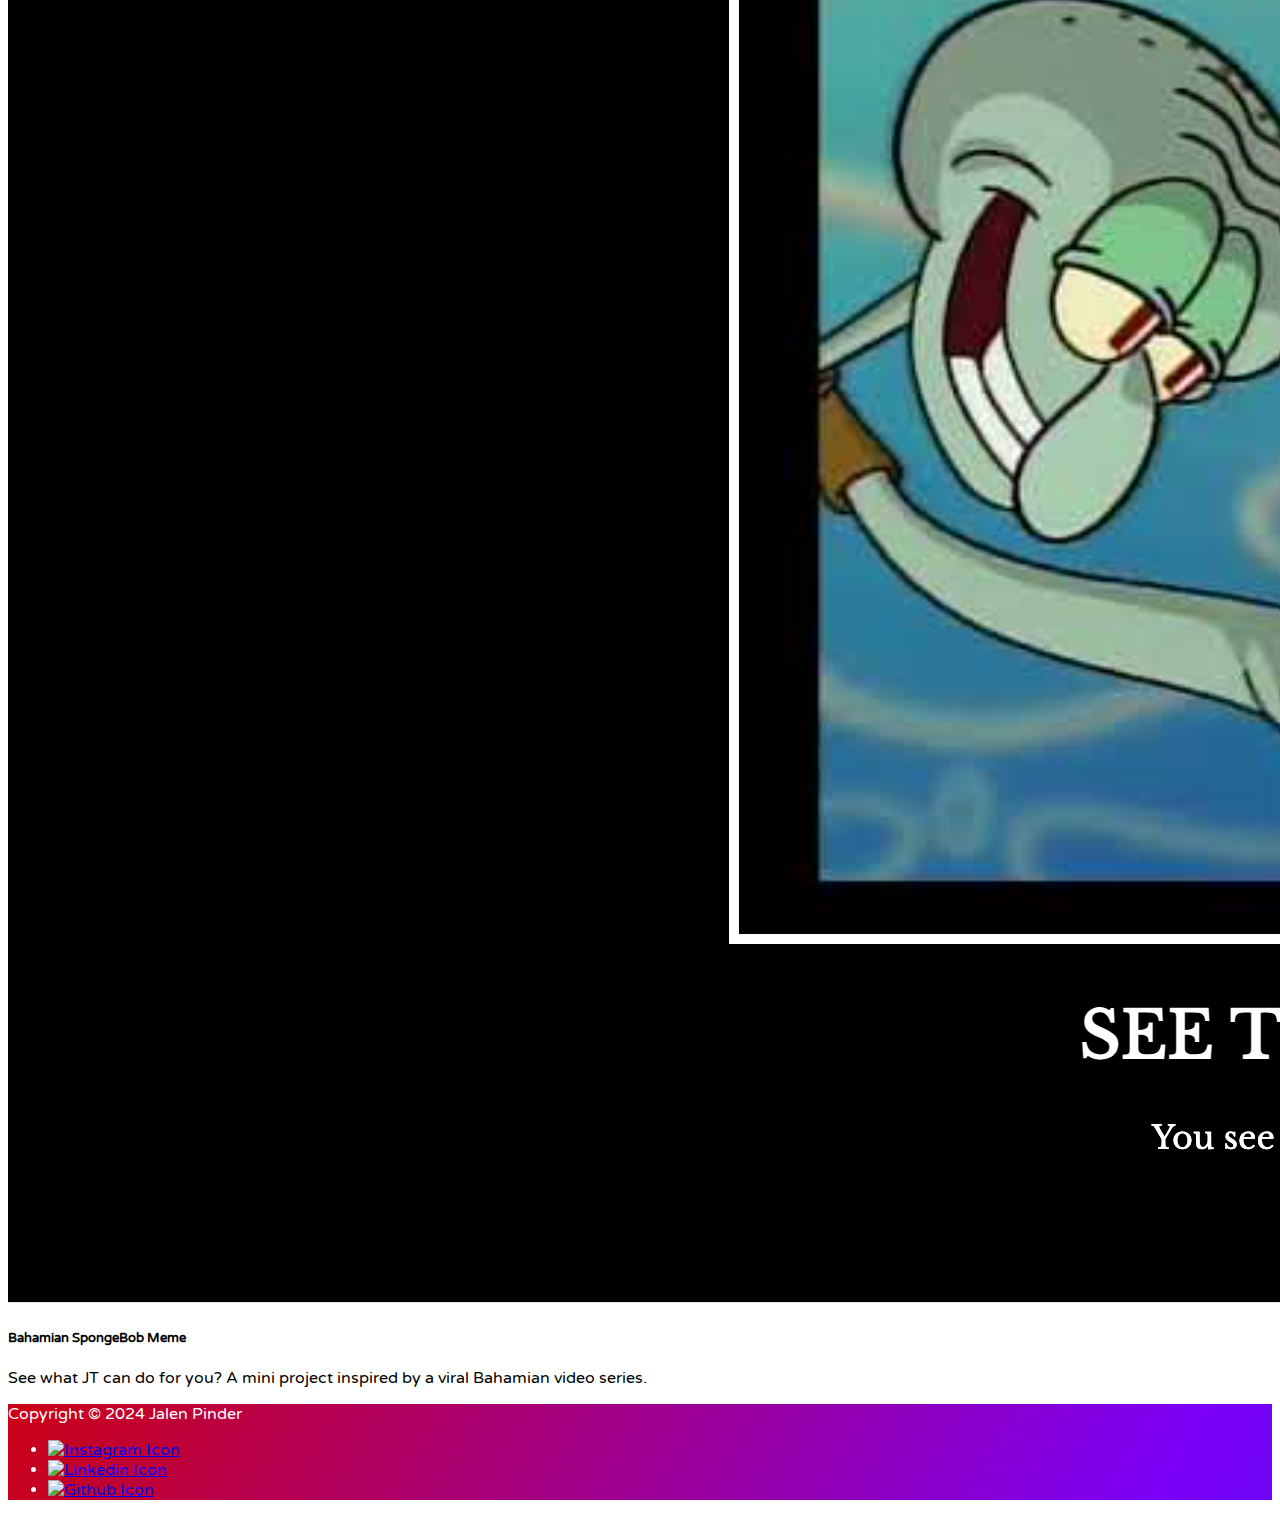
==== commit 2bde29bf: "Turned project images into links. Added link to github source code. Added disabled Services button." ====
--- a/index.html
+++ b/index.html
@@ -23,7 +23,7 @@
                     <li class="nav-item"><a href="#about" class="nav-link">About</a></li>
                     <li class="nav-item"><a href="https://jalentayshaun.github.io/Resume/" class="nav-link">Resume</a></li>
                     <li class="nav-item"><a href="#projects" class="nav-link">Projects</a></li>
-                    <!-- <li class="nav-item"><a href="#" class="nav-link">Services</a></li> -->
+                    <li class="nav-item"><a href="#" class="nav-link disabled-link">Services</a></li>
                     <!-- <li class="nav-item"><a href="#contact" class="nav-link">Contact</a></li> -->
                 </ul>
             </header>
@@ -65,7 +65,7 @@
     <!-- About -->
     <section id="about" class="my-3 shadow-lg">
         <div class="container px-4 py-5">
-            <h2 class="pb-2 border-bottom">About</h2>
+            <h2 class="pb-2 border-bottom">My Journey</h2>
         
             <div class="row row-cols-1 row-cols-md-2 align-items-md-center g-5 py-2">
                 <div class="col d-flex flex-column align-items-start gap-2">
@@ -75,7 +75,7 @@
                 <div class="col">
                     <div class="row row-cols-1 g-4">
                         <div class="col d-flex flex-column gap-2">
-                            <h4 class="fw-semibold mb-0 text-body-emphasis">My Journey</h4>
+                            <!-- <h4 class="fw-semibold mb-0 text-body-emphasis">My Journey</h4> -->
                             <p class="text-body-secondary">
                                 As a creative, my development journey has been fueled by my passion to turn ideas into <i>reality</i>.
                                 Having studied computer science at Saint Mary's University here in Halifax, I was given a great
@@ -104,101 +104,105 @@
     <section id="projects">
         <div class="container px-4 py-5" id="featured-3">
             <h2 class="pb-2 border-bottom">Projects</h2>
+            <p>
+                <i>Source code is on my Github: <a href="https://github.com/jalentayshaun">github.com/jalentayshaun</a></i>
+            </p>
             <div class="row row-cols-1 row-cols-md-3 g-4 mt-3">
-
                 <div class="col">
                     <!-- Resume Project -->
-                    <a href="https://jalentayshaun.github.io/Resume/">
-                        <div class="card">
+                    <div class="card">
+                        <a href="https://jalentayshaun.github.io/Resume/">
                             <img src="./assets/images/Resume.png" class="card-img-top" alt="Resume Website">
-                            <div class="card-body">
-                                <h5 class="card-title">My Resume</h5>
-                                <p class="card-text">A Digital Resume project showcasing my CSS skills</p>
-                                <!-- <a href="#" class="icon-link">
-                                    Create your own
-                                    <img src="./assets/svgs/three-dots.svg" alt="three-dots">
-                                </a> -->
-                            </div>
-                        </div>
-                    </a>
+                        </a>
+                        <div class="card-body">
+                            <h5 class="card-title">My Resume</h5>
+                            <p class="card-text">A Digital Resume showcasing my CSS skills.</p>
+                            <!-- <a href="#" class="icon-link">
+                                Create your own
+                                <img src="./assets/svgs/three-dots.svg" alt="three-dots">
+                            </a> -->
+                        </div>
+                    </div>
                 </div>
 
                 <div class="col">
                     <!-- Travel Agency Project -->
-                    <a href="https://jalentayshaun.github.io/Travel-Agency-Project/">
-                        <div class="card">
+                    <div class="card">
+                        <a href="https://jalentayshaun.github.io/Travel-Agency-Project/">
                             <img src="./assets/images/Take-Off.png" class="card-img-top" alt="Take Off Website">
-                            <div class="card-body">
-                                <h5 class="card-title">Take Off</h5>
-                                <p class="card-text">Book a flight with the best!</p>
-                            </div>
-                        </div>
-                    </a>
+                        </a>
+                        <div class="card-body">
+                            <h5 class="card-title">Take Off</h5>
+                            <p class="card-text">Book a flight with the best!</p>
+                        </div>
+                    </div>
                 </div>
 
                 <div class="col">
                     <!-- TinDog Project -->
-                    <a href="https://jalentayshaun.github.io/TinDog-Project/">
-                        <div class="card">
+                    <div class="card">
+                        <a href="https://jalentayshaun.github.io/TinDog-Project/">
                             <img src="./assets/images/TinDog.png" class="card-img-top" alt="TinDog">
-                            <div class="card-body">
-                                <h5 class="card-title">TinDog</h5>
-                                <p class="card-text">Tinder... for dogs!</p>
-                            </div>
-                        </div>
-                    </a>
+                        </a>
+                        <div class="card-body">
+                            <h5 class="card-title">TinDog</h5>
+                            <p class="card-text">Tinder... for dogs!</p>
+                        </div>
+                    </div>
                 </div>
 
                 <div class="col">
                     <!-- Mondrian Painting Project 1 -->
-                    <a href="https://jalentayshaun.github.io/Mondrian-Project/">
-                        <div class="card">
+                    <div class="card">
+                        <a href="https://jalentayshaun.github.io/Mondrian-Project/">
                             <img src="./assets/images/Mondrian.png" class="card-img-top" alt="Mondrian Painting">
-                            <div class="card-body">
-                                <h5 class="card-title">Mondrian Painting #1</h5>
-                                <p class="card-text">Piet Mondrian's Composition with Red, Blue and Yellow, 1930</p>
-                            </div>
-                        </div>
-                    </a>
+                        </a>
+                        <div class="card-body">
+                            <h5 class="card-title">Mondrian Painting #1</h5>
+                            <p class="card-text">Piet Mondrian's Composition with Red, Blue and Yellow, 1930</p>
+                        </div>
+                    </div>
                 </div>
                 
                 <div class="col">
                     <!-- Mondrian Painting Project 2 -->
-                    <a href="https://jalentayshaun.github.io/Mondrian-Project/">
-                        <div class="card">
+                    <div class="card">
+                        <a href="https://jalentayshaun.github.io/Mondrian-Project/">
                             <img src="./assets/images/Mondrian.png" class="card-img-top" alt="Mondrian Painting 2">
-                            <div class="card-body">
-                                <h5 class="card-title">Mondrian Painting #2</h5>
-                                <p class="card-text">Piet Mondrian's </p>
-                            </div>
-                        </div>
-                    </a>
+                        </a>
+                        <div class="card-body">
+                            <h5 class="card-title">Mondrian Painting #2</h5>
+                            <p class="card-text">Piet Mondrian's </p>
+                        </div>
+                    </div>
                 </div>
 
                 <div class="col">
                     <!-- CDA Project -->
-                    <a href="https://jalentayshaun.github.io/Web-Design-Agency-Project/">
-                        <div class="card">
+                    <div class="card">
+                        <a href="https://jalentayshaun.github.io/Web-Design-Agency-Project/">
                             <img src="./assets/images/Creative-Design-Agency.png" class="card-img-top" alt="Creative-Design-Agency">
-                            <div class="card-body">
-                                <h5 class="card-title">Creative Design Agency</h5>
-                                <p class="card-text">A responsive Design Company landing page</p>
-                            </div>
-                        </div>
-                    </a>
+                        </a>
+                        <div class="card-body">
+                            <h5 class="card-title">Creative Design Agency</h5>
+                            <p class="card-text">A responsive Design Company landing page</p>
+                        </div>
+                    </div>
                 </div>
 
                 <div class="col">
                     <!-- Motivational Meme Project -->
-                    <a href="https://jalentayshaun.github.io/Motivation-Meme-Project/">
-                        <div class="card">
+                    <div class="card">
+                        <a href="https://jalentayshaun.github.io/Motivation-Meme-Project/">
                             <img src="./assets/images/Motivational-Meme.png" class="card-img-top" alt="Motivational Meme">
-                            <div class="card-body">
-                                <h5 class="card-title">Motivational Meme</h5>
-                                <p class="card-text">See what JT can do for you?</p>
-                            </div>
-                        </div>
-                    </a>
+                        </a>
+                        <div class="card-body">
+                            <h5 class="card-title">Bahamian SpongeBob Meme</h5>
+                            <p class="card-text">
+                                See what JT can do for you? A mini project inspired by a viral Bahamian video series.
+                            </p>
+                        </div>
+                    </div>
                 </div>
             </div>
         </div>
--- a/styles.css
+++ b/styles.css
@@ -53,6 +53,12 @@
 #header a {
     background-color: transparent;
     color: var(--primary-color);
+}
+
+#header a.disabled-link {
+    color: rgba(0, 0, 0, 0.452);
+    pointer-events: none;
+    cursor: none;
 }
 
 /* Hero */
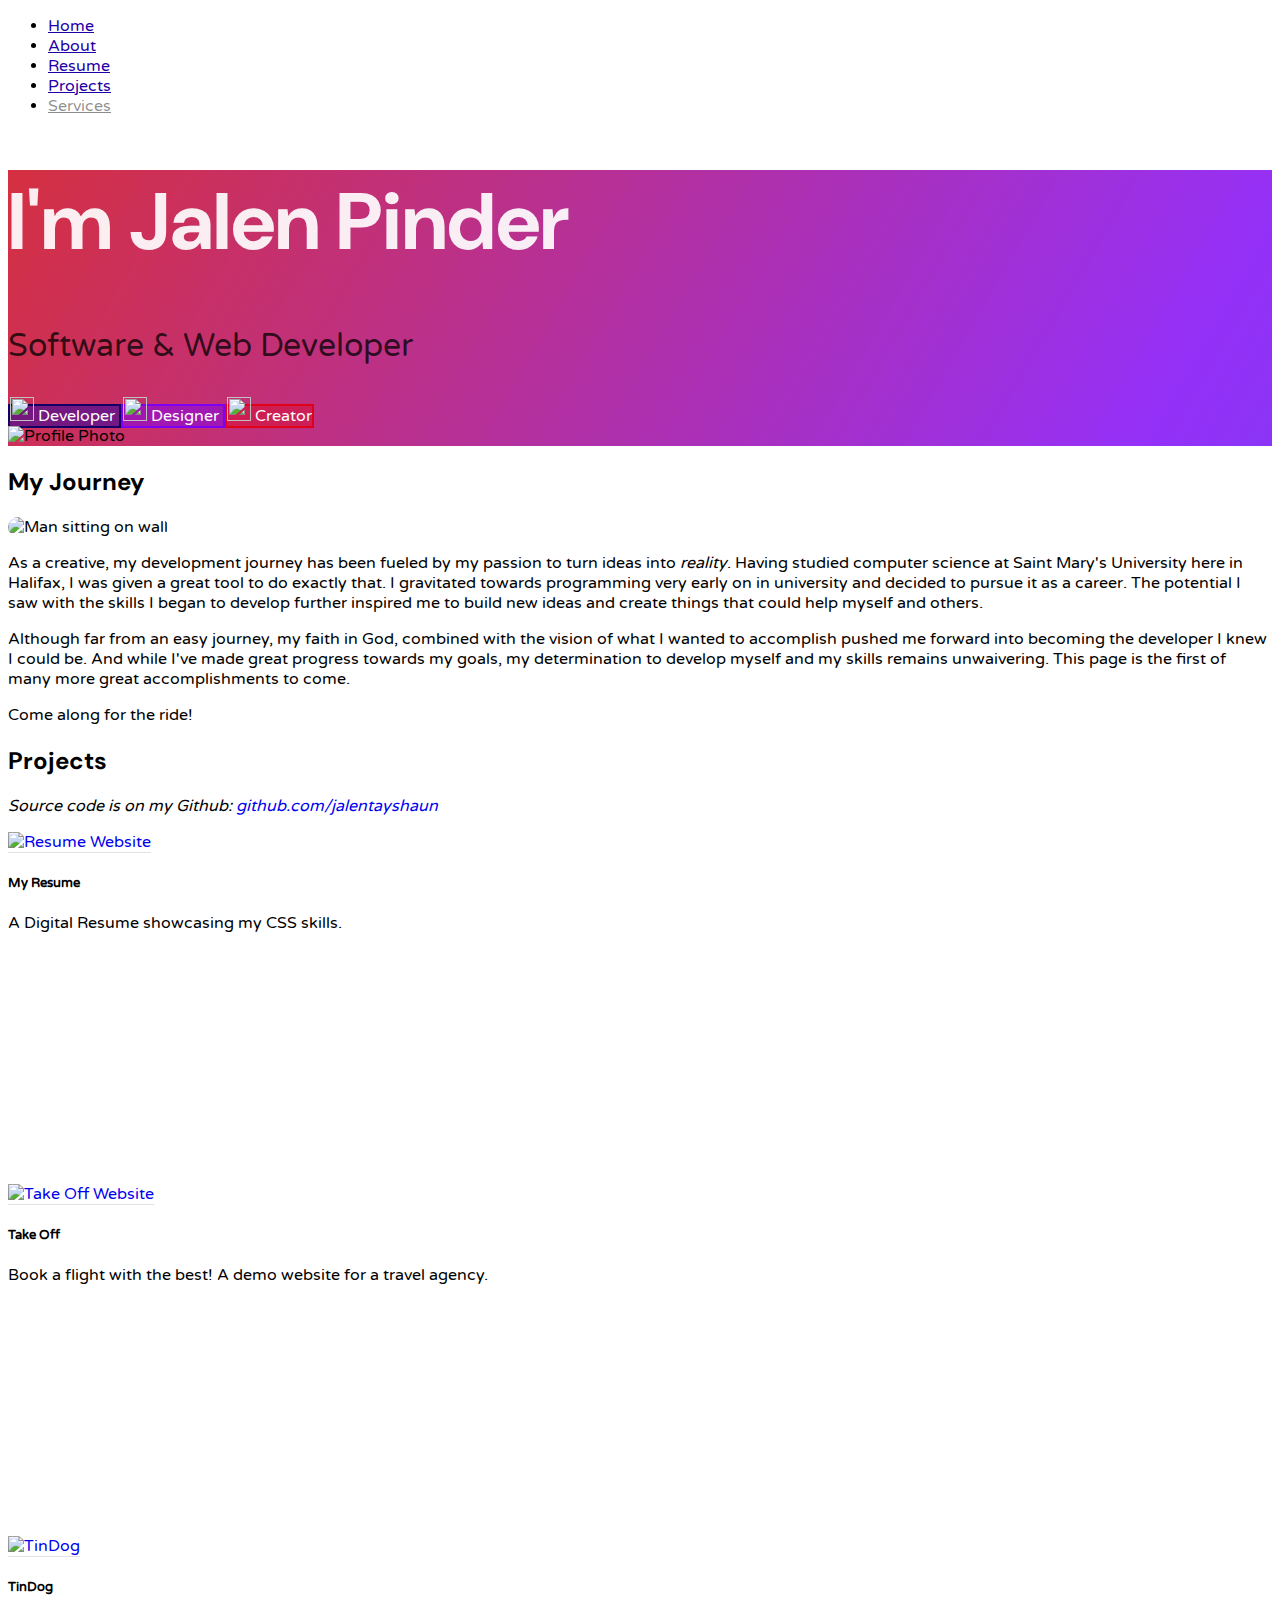
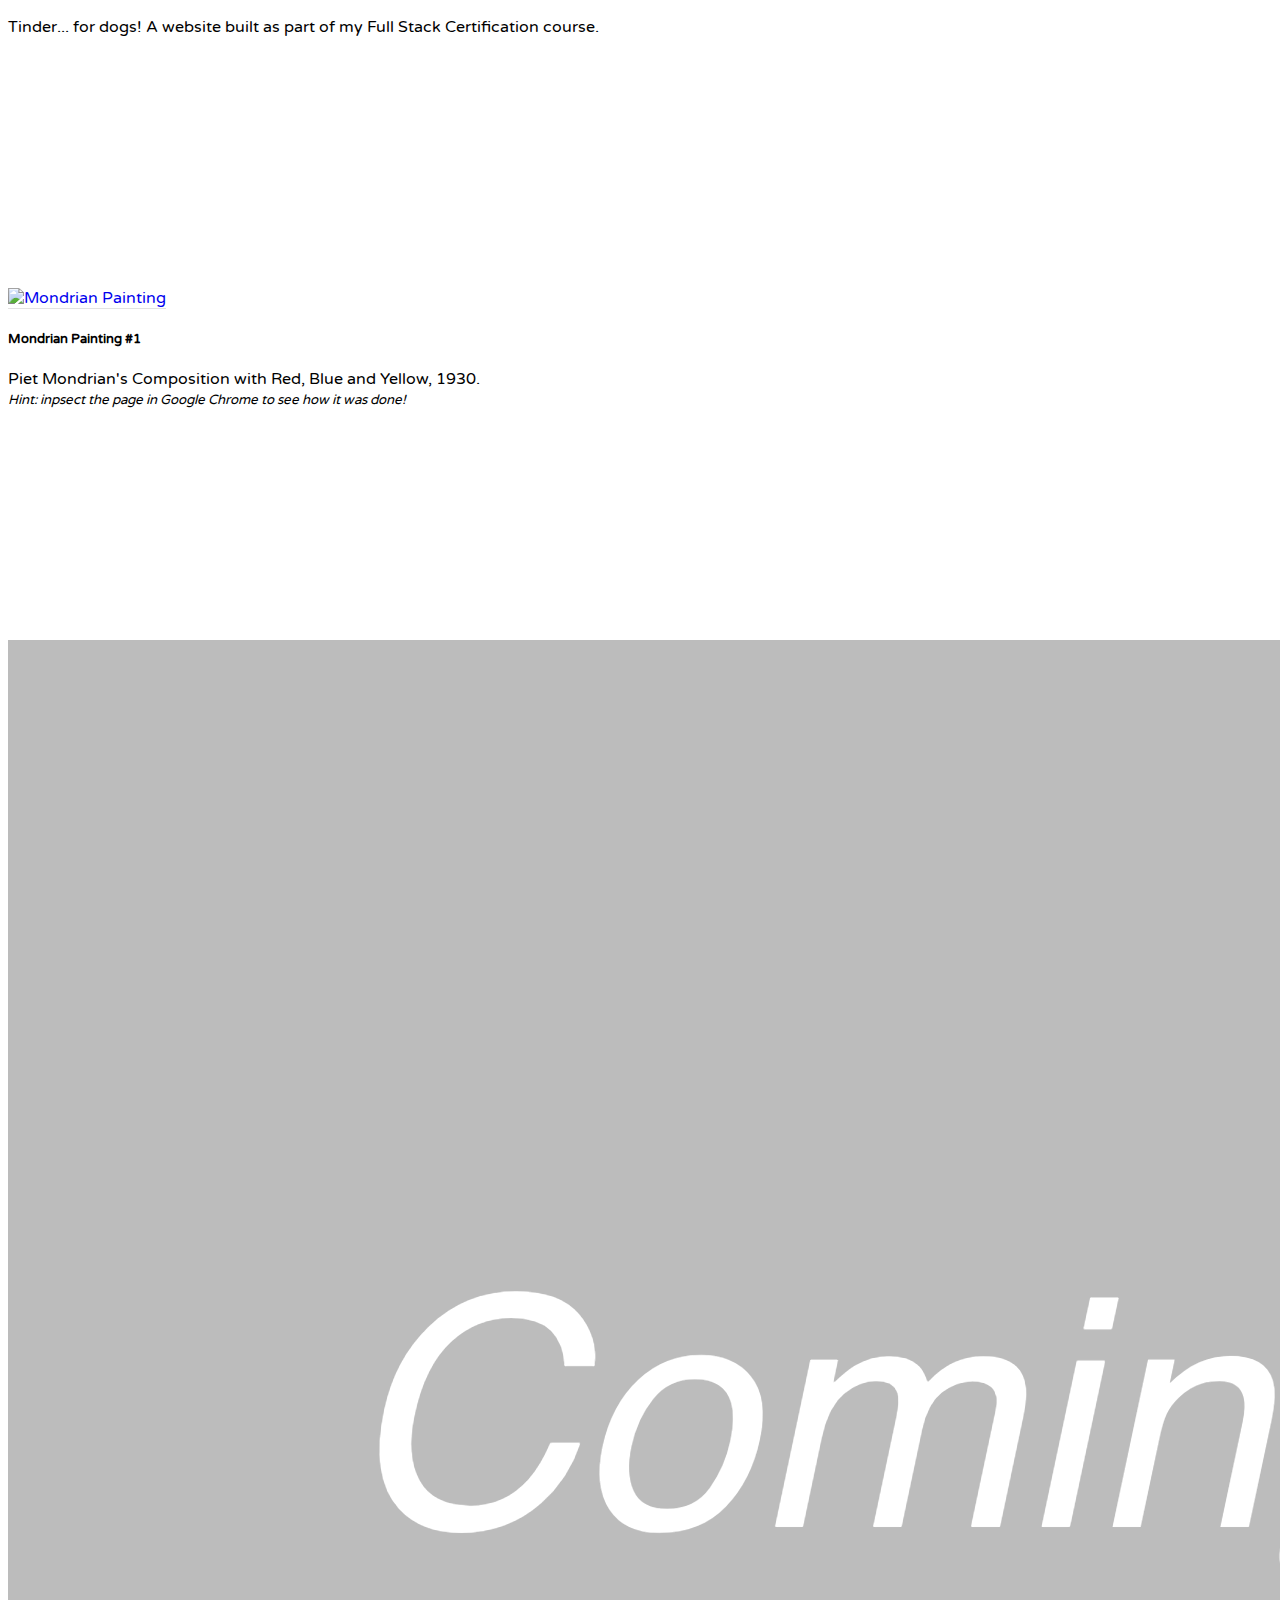
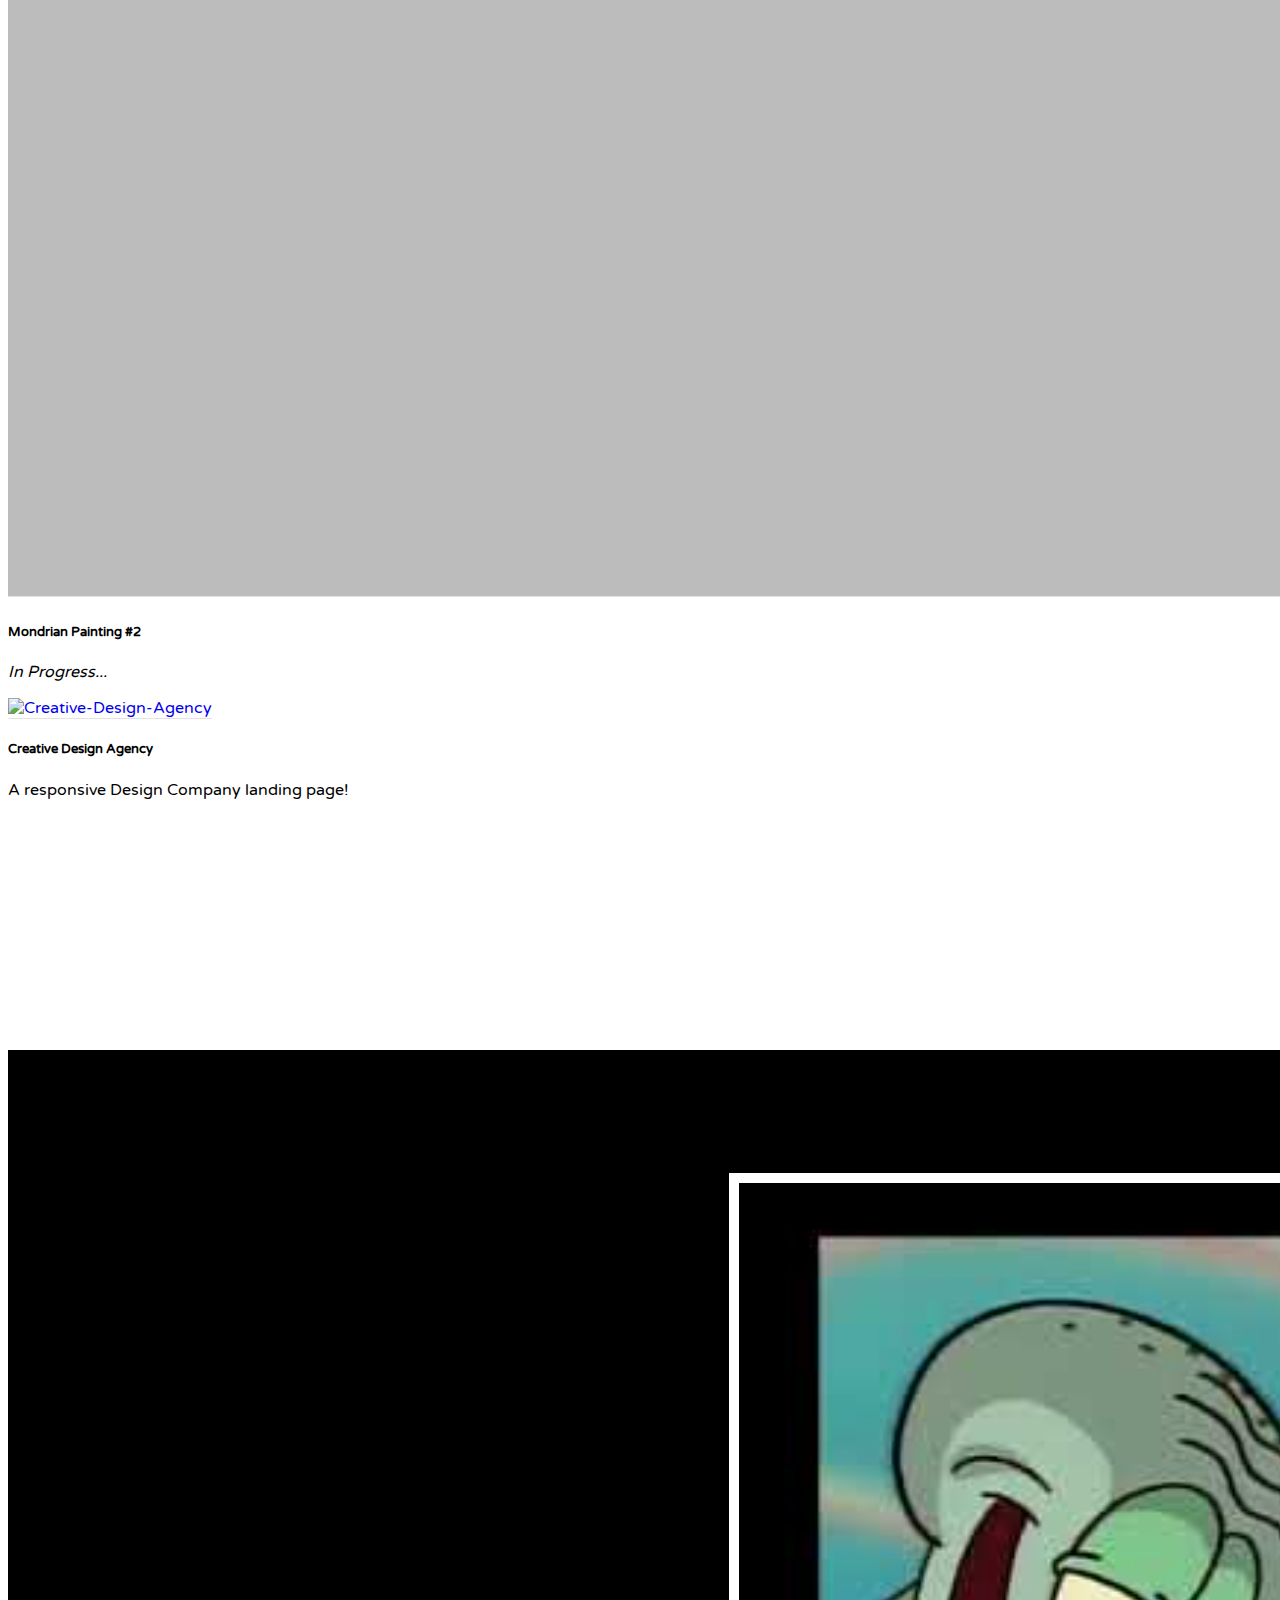
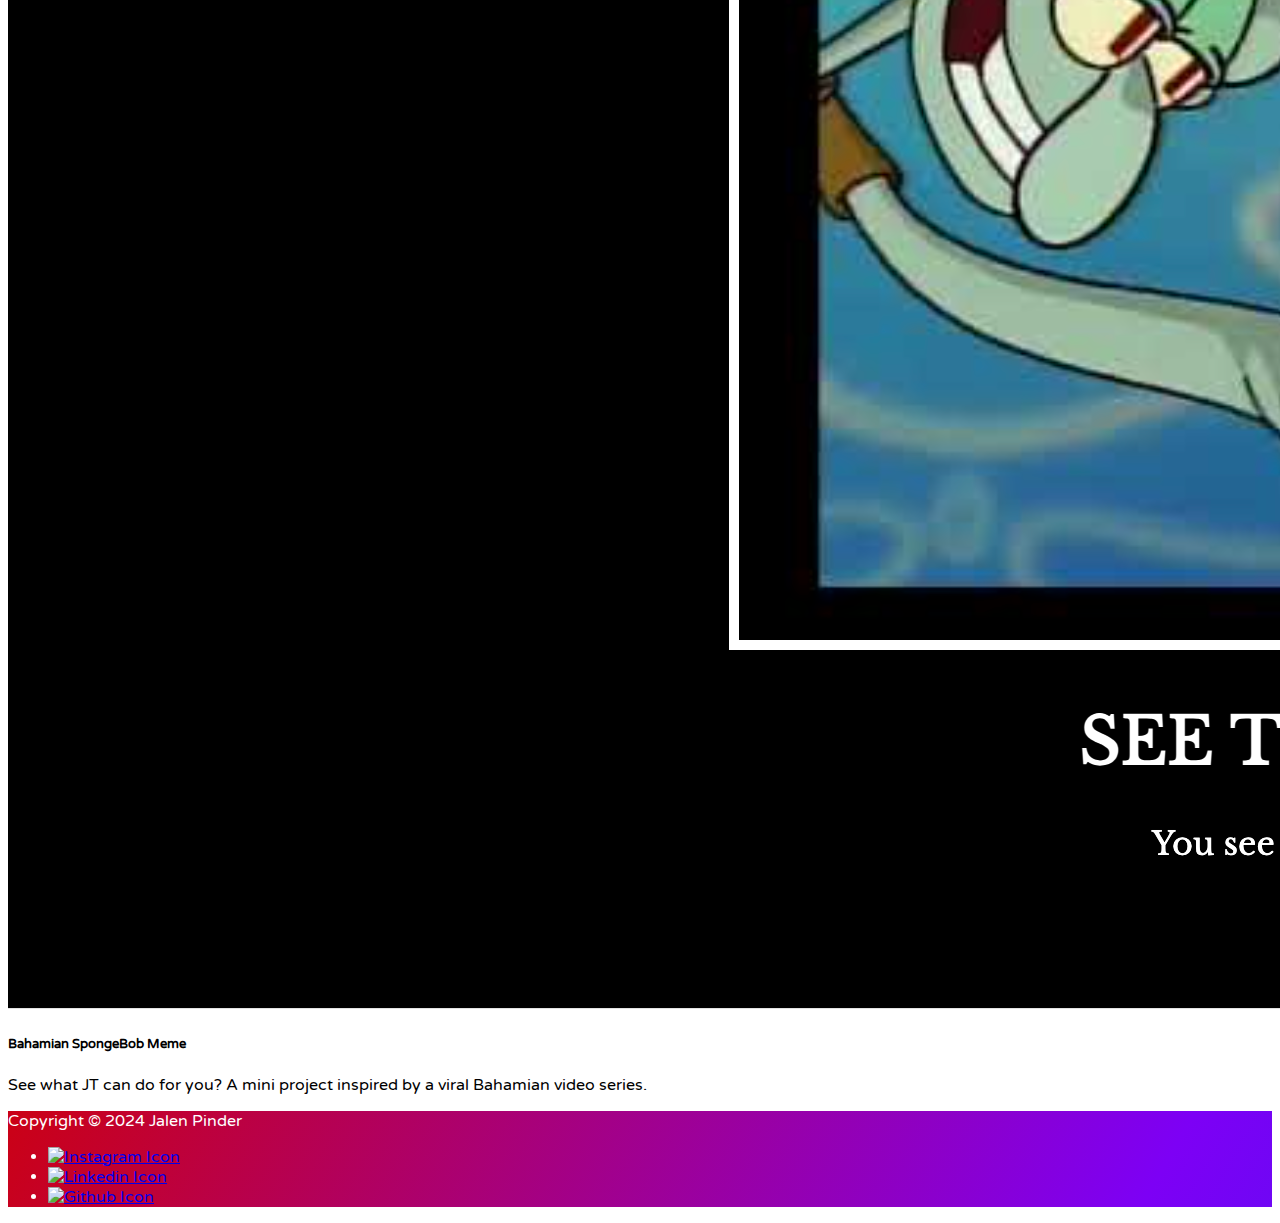
==== commit 4a21bb25: "Linked social medias, added a coming soon img, and adjusted project card height responsiveness" ====
--- a/index.html
+++ b/index.html
@@ -133,7 +133,7 @@
                         </a>
                         <div class="card-body">
                             <h5 class="card-title">Take Off</h5>
-                            <p class="card-text">Book a flight with the best!</p>
+                            <p class="card-text">Book a flight with the best! A demo website for a travel agency.</p>
                         </div>
                     </div>
                 </div>
@@ -146,7 +146,7 @@
                         </a>
                         <div class="card-body">
                             <h5 class="card-title">TinDog</h5>
-                            <p class="card-text">Tinder... for dogs!</p>
+                            <p class="card-text">Tinder... for dogs! A website built as part of my Full Stack Certification course.</p>
                         </div>
                     </div>
                 </div>
@@ -159,7 +159,10 @@
                         </a>
                         <div class="card-body">
                             <h5 class="card-title">Mondrian Painting #1</h5>
-                            <p class="card-text">Piet Mondrian's Composition with Red, Blue and Yellow, 1930</p>
+                            <p class="card-text">
+                                Piet Mondrian's Composition with Red, Blue and Yellow, 1930.<br />
+                                <i><small>Hint: inpsect the page in Google Chrome to see how it was done!</small></i>
+                            </p>
                         </div>
                     </div>
                 </div>
@@ -167,12 +170,11 @@
                 <div class="col">
                     <!-- Mondrian Painting Project 2 -->
                     <div class="card">
-                        <a href="https://jalentayshaun.github.io/Mondrian-Project/">
-                            <img src="./assets/images/Mondrian.png" class="card-img-top" alt="Mondrian Painting 2">
-                        </a>
+                        <!-- <a href="https://jalentayshaun.github.io/Mondrian-Project/"></a> -->
+                        <img src="./assets/images/coming-soon.png" class="card-img-top" alt="Coming soon">
                         <div class="card-body">
                             <h5 class="card-title">Mondrian Painting #2</h5>
-                            <p class="card-text">Piet Mondrian's </p>
+                            <p class="card-text"><i>In Progress...</i></p>
                         </div>
                     </div>
                 </div>
@@ -185,7 +187,7 @@
                         </a>
                         <div class="card-body">
                             <h5 class="card-title">Creative Design Agency</h5>
-                            <p class="card-text">A responsive Design Company landing page</p>
+                            <p class="card-text">A responsive Design Company landing page!</p>
                         </div>
                     </div>
                 </div>
@@ -221,21 +223,21 @@
                 <div class="col-md-4 d-flex align-items-center">
                     <span class="mb-3 mb-md-0">Copyright © 2024 Jalen Pinder</span>
                 </div>
-        
+
                 <ul class="nav col-md-4 justify-content-end list-unstyled d-flex">
                     <li class="ms-3">
-                        <a class="text-body-secondary" href="#">
-                            <img src="./assets/svgs/instagram.svg" alt="Instagram Icon" width="24" height="24">
+                        <a class="text-body-secondary" href="https://www.instagram.com/jalentayshaun/">
+                            <img src="./assets/svgs/instagram.svg" alt="Instagram Icon">
                         </a>
                     </li>
                     <li class="ms-3">
-                        <a class="text-body-secondary" href="#">
-                            <img src="./assets/svgs/linkedin.svg" alt="Linkedin Icon" width="24" height="24">
+                        <a class="text-body-secondary" href="https://linkedin.com/in/jalen-pinder">
+                            <img src="./assets/svgs/linkedin.svg" alt="Linkedin Icon">
                         </a>
                     </li>
                     <li class="ms-3">
-                        <a class="text-body-secondary" href="#">
-                            <img src="./assets/svgs/github.svg" alt="Github Icon" width="24" height="24">
+                        <a class="text-body-secondary" href="https://github.com/jalentayshaun">
+                            <img src="./assets/svgs/github.svg" alt="Github Icon">
                         </a>
                     </li>
                 </ul>
--- a/styles.css
+++ b/styles.css
@@ -99,16 +99,57 @@
     color: #FFF;
 }
 
+#footer img {
+    height: 24px;
+    width: 24px;
+}
+
+/* Desktops */
+@media (min-width: 1400px) {
+    /* Projects */
+    #projects .card {
+        min-height: 25rem !important;
+    }
+}
+
+@media (min-width: 992px) {
+
+    /* Projects */
+    #projects .card {
+        min-height: 22rem !important;
+    }
+}
+
+/* Laptops */
+@media (min-width: 768px) {
+
+    /* Projects */
+    #projects .card {
+        min-height: 21.5rem;
+    }
+}
+
+/* Tablets */
+@media (max-width: 767px) {
+
+    /* Projects */
+    #projects .card {
+        min-height: auto;
+    }
+}
+
 /* Phone Screens */
 @media (max-width: 576px) {
     h1 {
         font-size: 4rem !important;
     }
 
+    /* Hero */
     #hero-img {
         height: 400px;
     }
 
+    /* Footer */
     footer {
         display: flex;
         flex-direction: column;
@@ -120,6 +161,7 @@
         font-size: 3rem !important;
     }
 
+    /* Hero */
     #hero-img {
         height: 350px;
     }
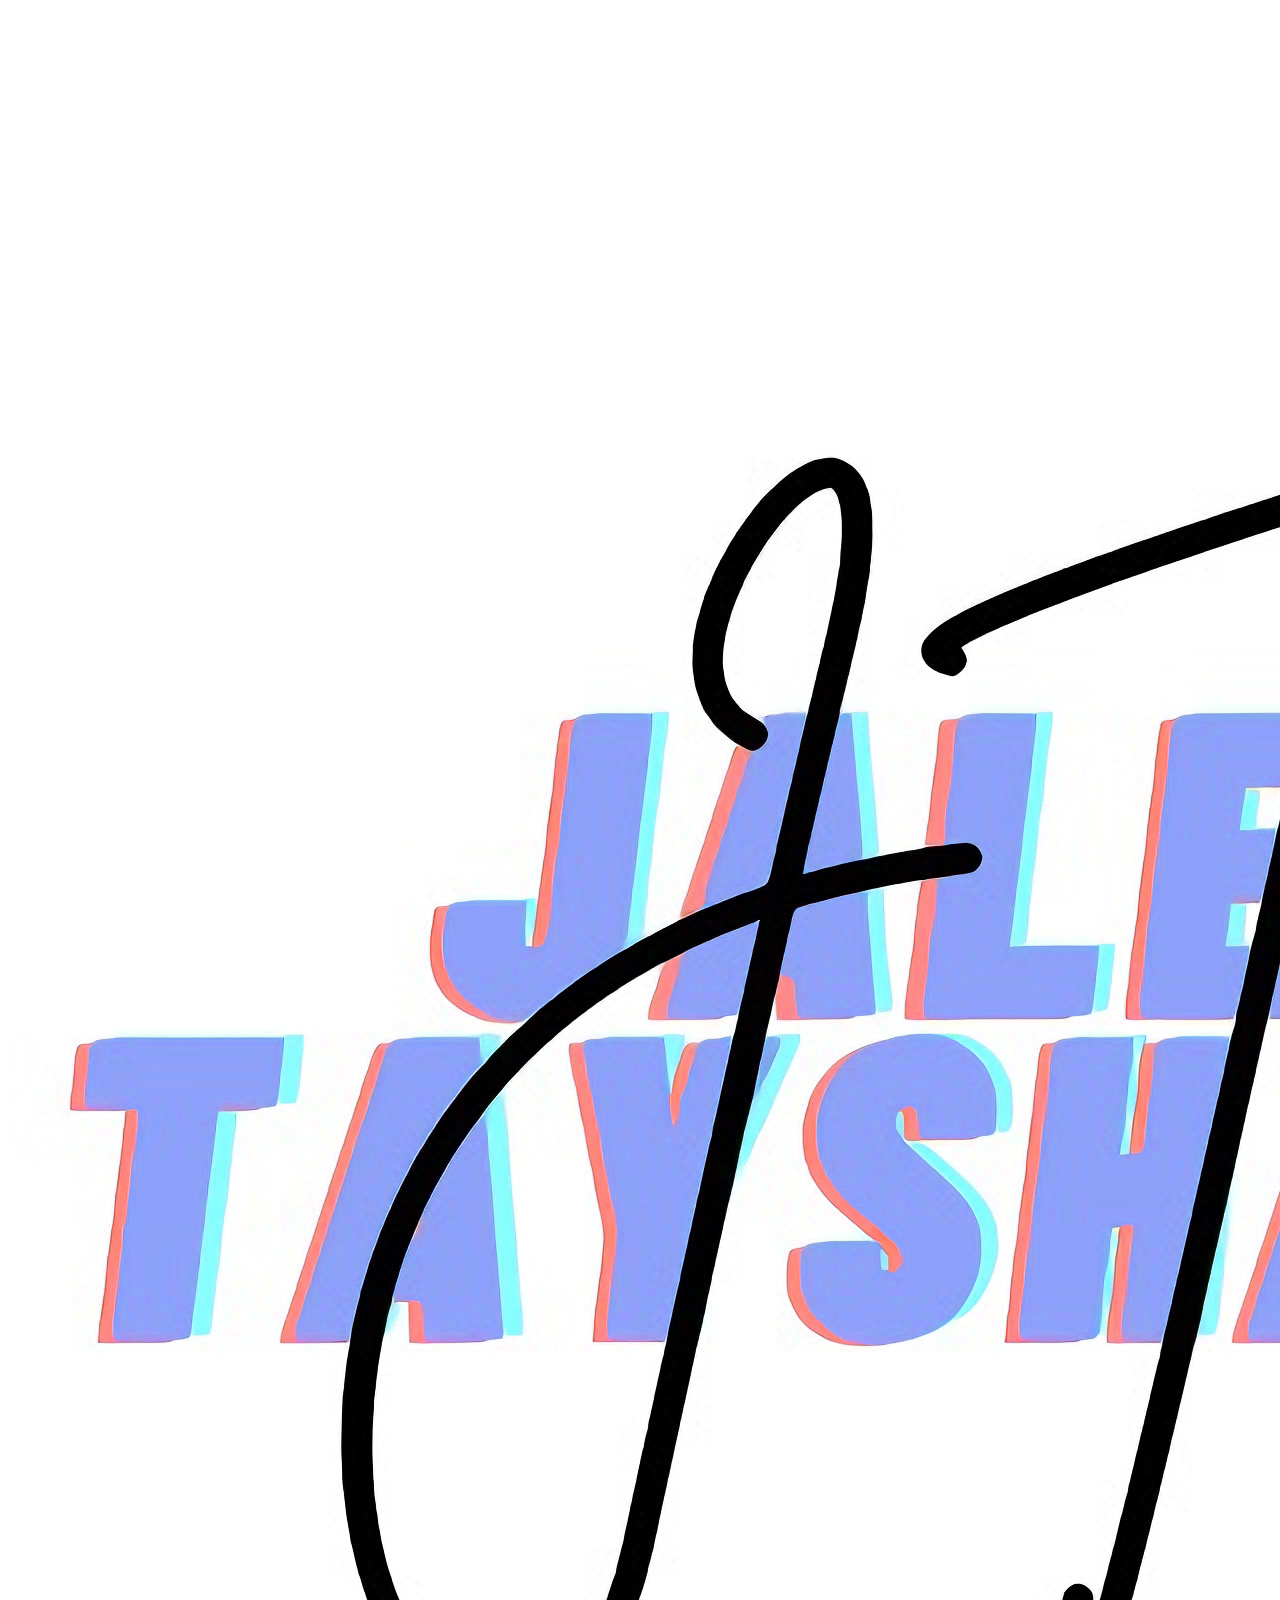
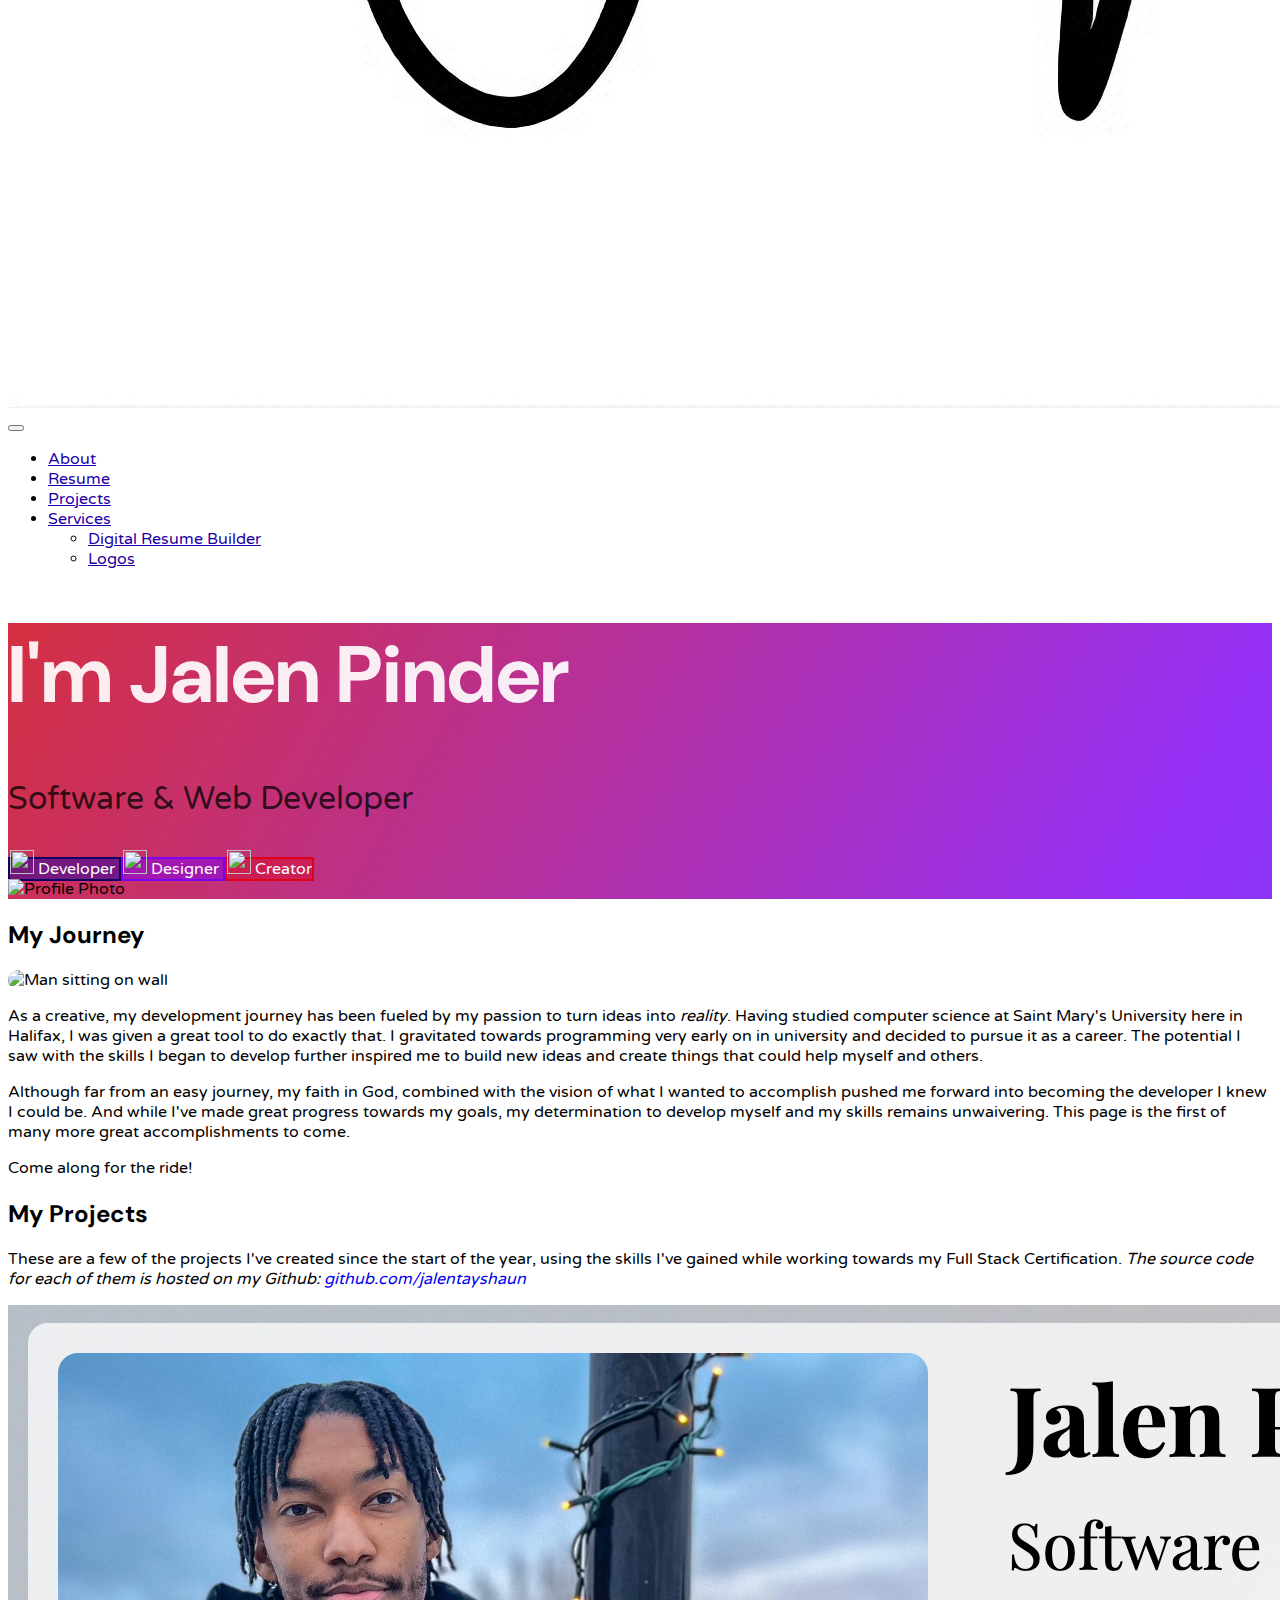
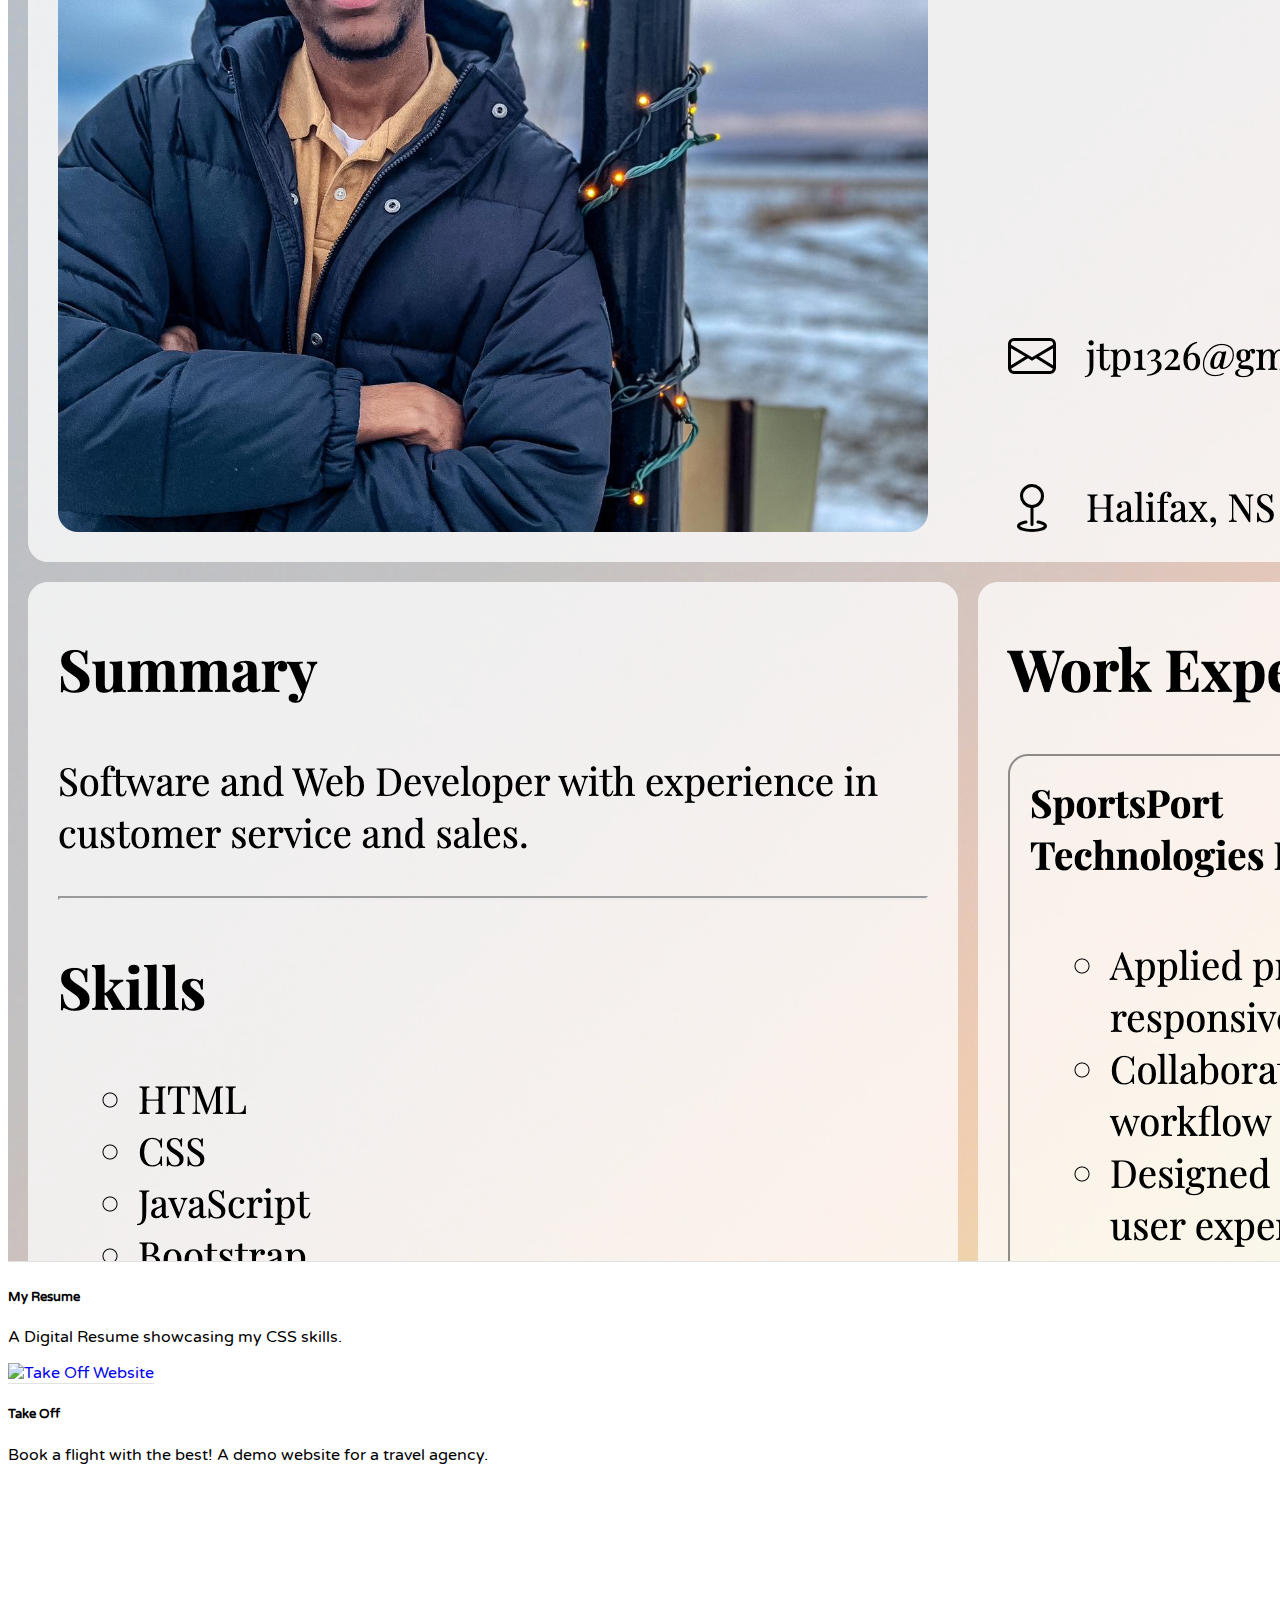
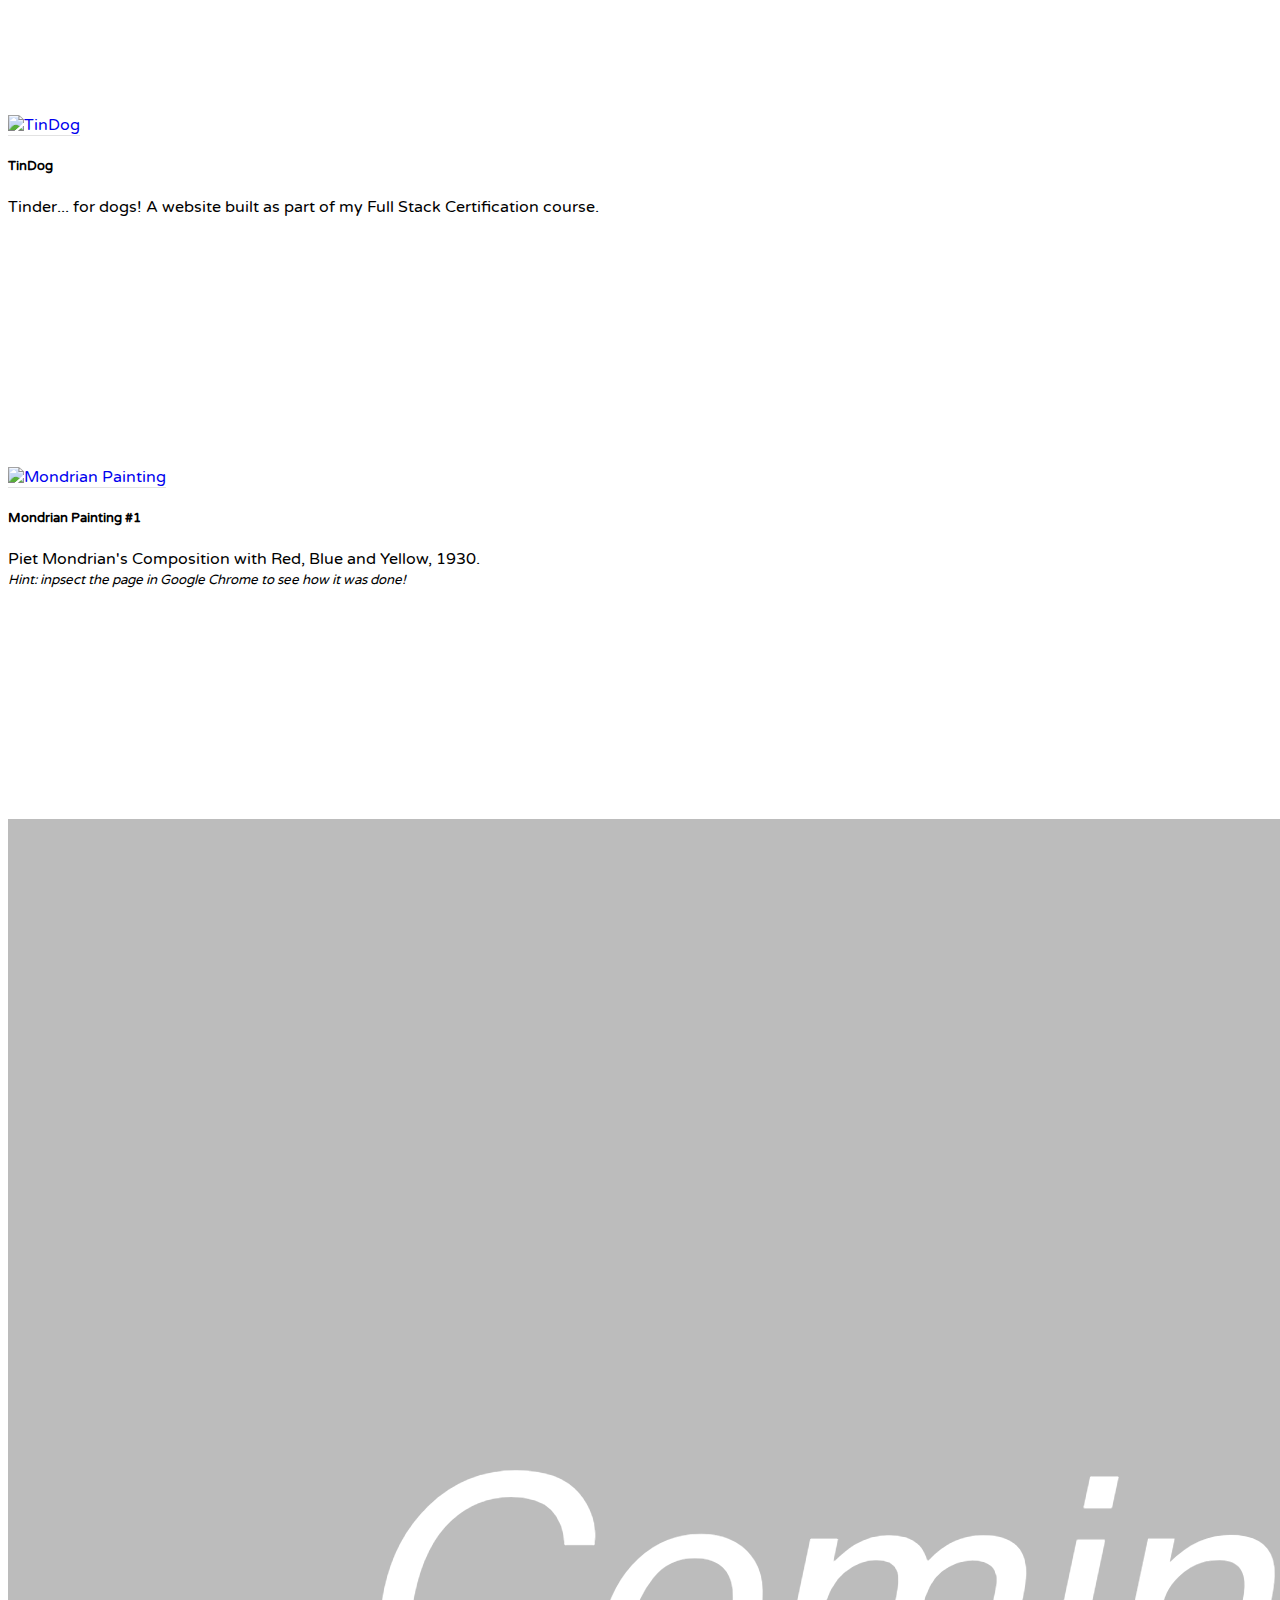
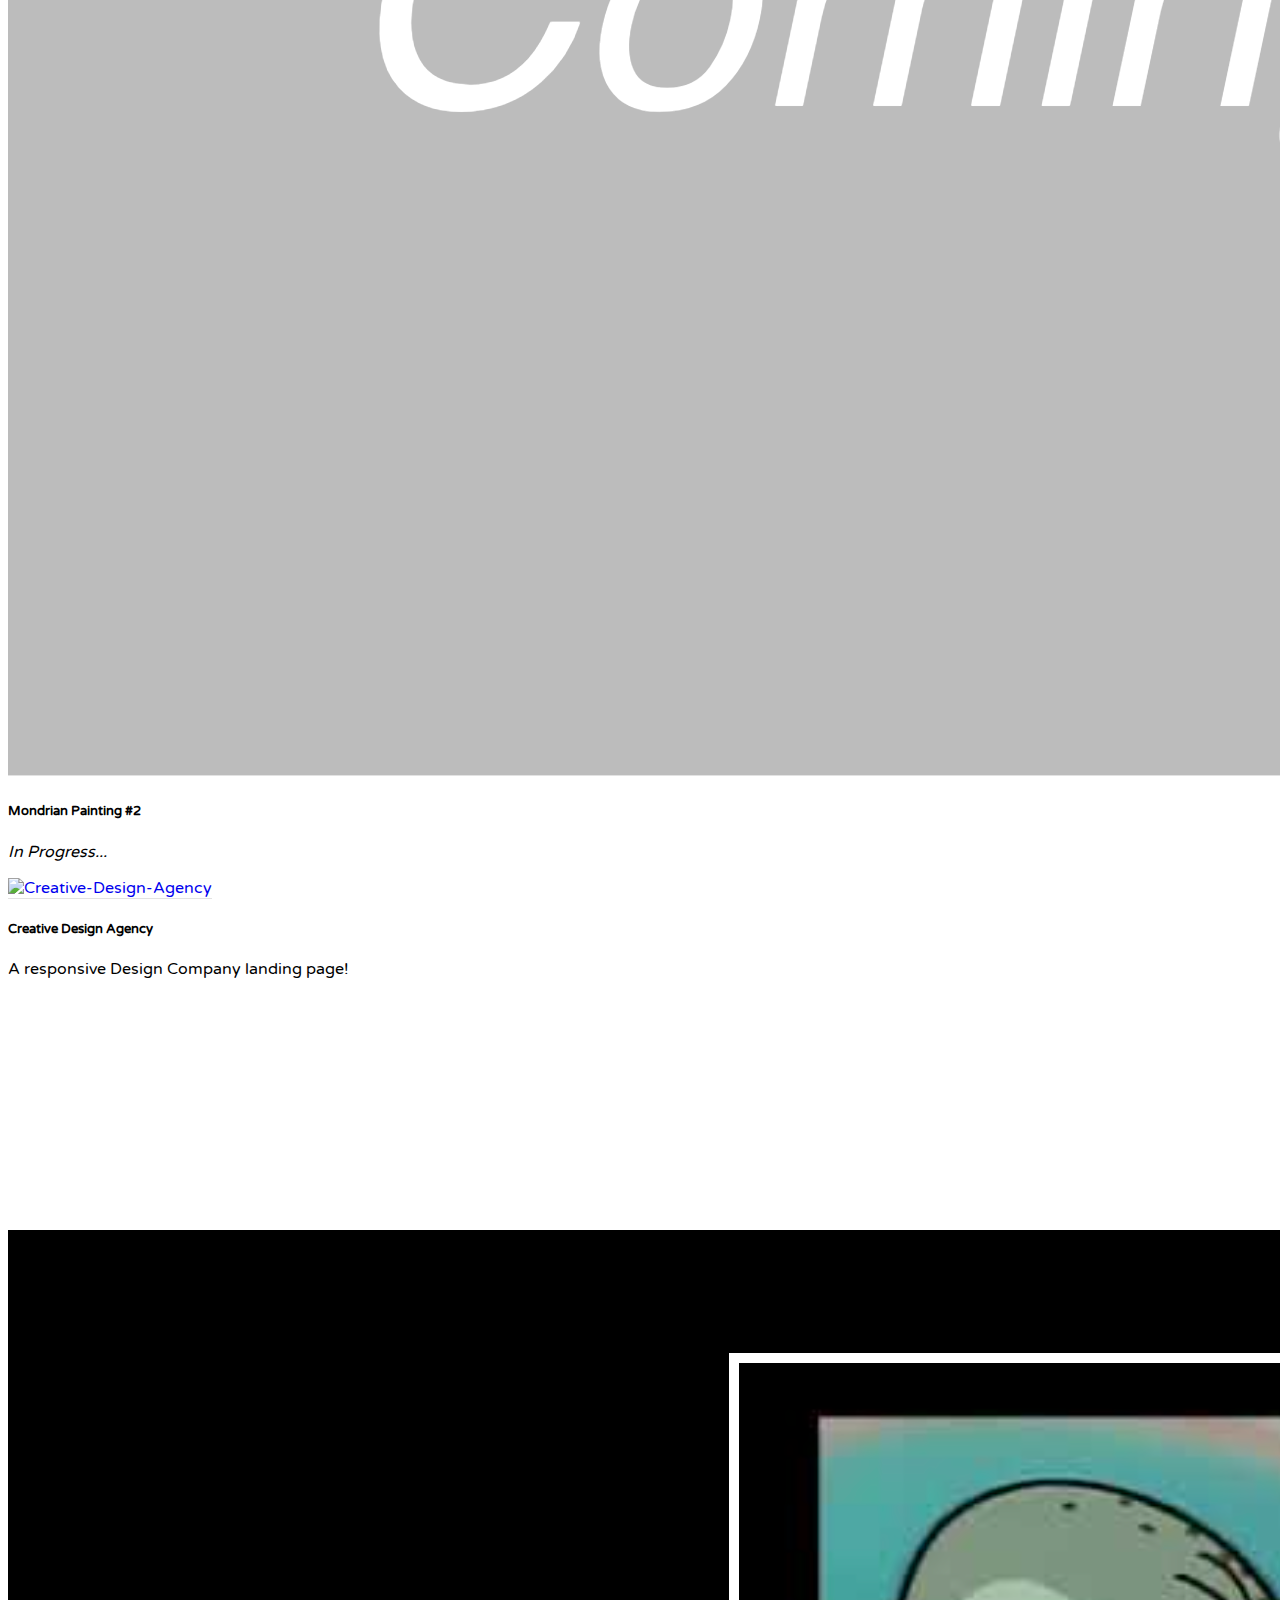
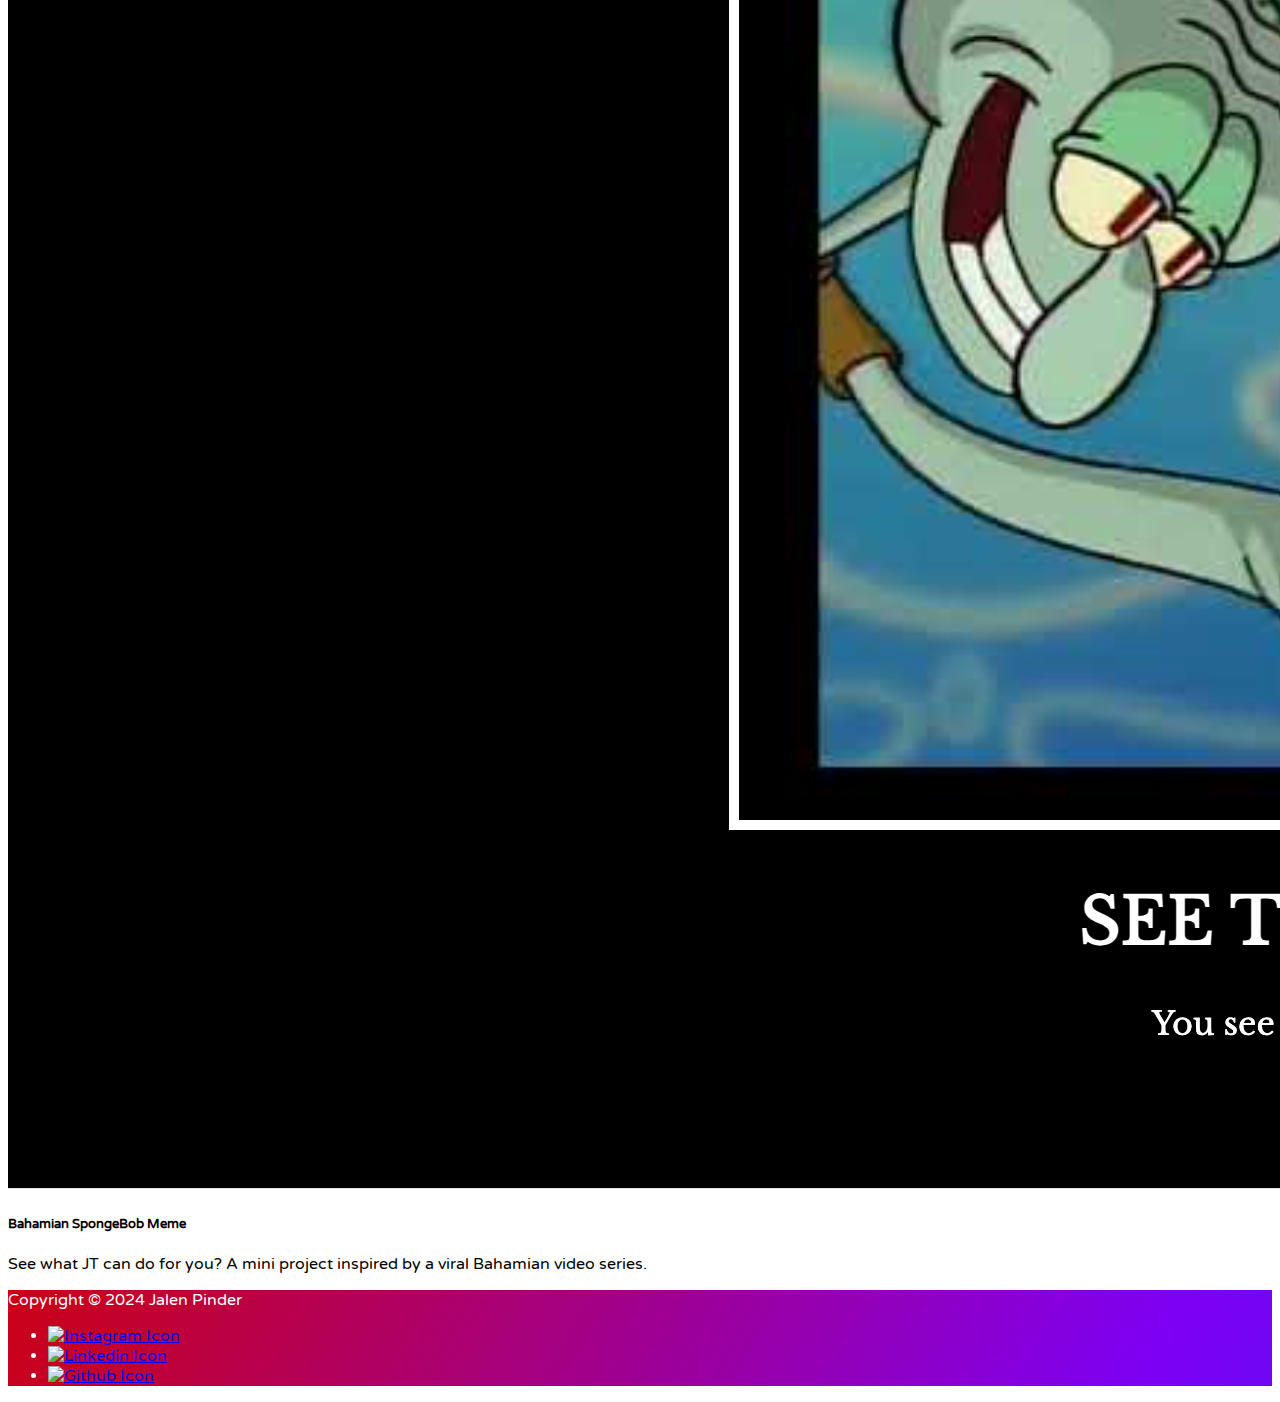
==== commit b550ecfc: "Uploaded enhanced image and added a browser tab icon" ====
--- a/index.html
+++ b/index.html
@@ -3,6 +3,7 @@
 <head>
     <meta charset="UTF-8">
     <meta name="viewport" content="width=device-width, initial-scale=1.0">
+    <link rel="icon" type="image/x-icon" href="assets/images/jt-logo.jpg">
     <link href="https://cdn.jsdelivr.net/npm/bootstrap@5.3.2/dist/css/bootstrap.min.css" rel="stylesheet"
         integrity="sha384-T3c6CoIi6uLrA9TneNEoa7RxnatzjcDSCmG1MXxSR1GAsXEV/Dwwykc2MPK8M2HN" crossorigin="anonymous">
     <link rel="preconnect" href="https://fonts.googleapis.com">
@@ -16,18 +17,47 @@
 <body>
     <!-- Navbar -->
     <section id="header">
-        <div class="container">
-            <header class="flex py-3">
-                <ul class="nav nav-pills">
-                    <li class="nav-item"><a href="#" class="nav-link active" aria-current="page">Home</a></li>
-                    <li class="nav-item"><a href="#about" class="nav-link">About</a></li>
-                    <li class="nav-item"><a href="https://jalentayshaun.github.io/Resume/" class="nav-link">Resume</a></li>
-                    <li class="nav-item"><a href="#projects" class="nav-link">Projects</a></li>
-                    <li class="nav-item"><a href="#" class="nav-link disabled-link">Services</a></li>
-                    <!-- <li class="nav-item"><a href="#contact" class="nav-link">Contact</a></li> -->
-                </ul>
-            </header>
-        </div>
+        <nav class="navbar navbar-expand-sm" aria-label="Third navbar example">
+            <div class="container-fluid">
+                <div class="nav-logo">
+                    <a class="navbar-brand nav-link active" aria-current="page" href="#">
+                        <img src="assets/images/jt-logo.jpg" alt="JT Logo">
+                    </a>
+                </div>
+
+                <div>
+                    <button class="navbar-toggler" type="button" data-bs-toggle="collapse" data-bs-target="#navbarsExample03"
+                        aria-controls="navbarsExample03" aria-expanded="false" aria-label="Toggle navigation">
+                        <span class="navbar-toggler-icon"></span>
+                    </button>
+                    
+                    <div class="collapse navbar-collapse" id="navbarsExample03">
+                        <ul class="navbar-nav me-auto my-2 my-sm-1">
+                            <!-- <li class="nav-item">
+                                <a class="nav-link active" aria-current="page" href="#">Home</a>
+                            </li> -->
+                            <li class="nav-item">
+                                <a class="nav-link" href="#about">About</a>
+                            </li>
+                            <li class="nav-item">
+                                <a class="nav-link" href="https://jalentayshaun.github.io/Resume/">Resume</a>
+                            </li>
+                            <li class="nav-item">
+                                <a class="nav-link" href="#projects">Projects</a>
+                            </li>
+                            <li class="nav-item dropdown">
+                                <a class="nav-link dropdown-toggle disabled" href="#" data-bs-toggle="dropdown"
+                                    aria-expanded="false">Services</a>
+                                <ul class="dropdown-menu dropdown-menu-end">
+                                    <li><a class="dropdown-item" href="#">Digital Resume Builder</a></li>
+                                    <li><a class="dropdown-item" href="#">Logos</a></li>
+                                </ul>
+                            </li>
+                        </ul>
+                    </div>
+                </div>
+            </div>
+        </nav>
     </section>
 
     <!-- Hero -->
@@ -103,9 +133,12 @@
     <!-- Projects -->
     <section id="projects">
         <div class="container px-4 py-5" id="featured-3">
-            <h2 class="pb-2 border-bottom">Projects</h2>
+            <h2 class="pb-2 border-bottom">My Projects</h2>
             <p>
-                <i>Source code is on my Github: <a href="https://github.com/jalentayshaun">github.com/jalentayshaun</a></i>
+                These are a few of the projects I've created since the start of the year, using the skills I've gained while 
+                working towards my Full Stack Certification. 
+                <i>The source code for each of them is hosted on my Github: <a href="https://github.com/jalentayshaun">
+                    github.com/jalentayshaun</a></i>
             </p>
             <div class="row row-cols-1 row-cols-md-3 g-4 mt-3">
                 <div class="col">
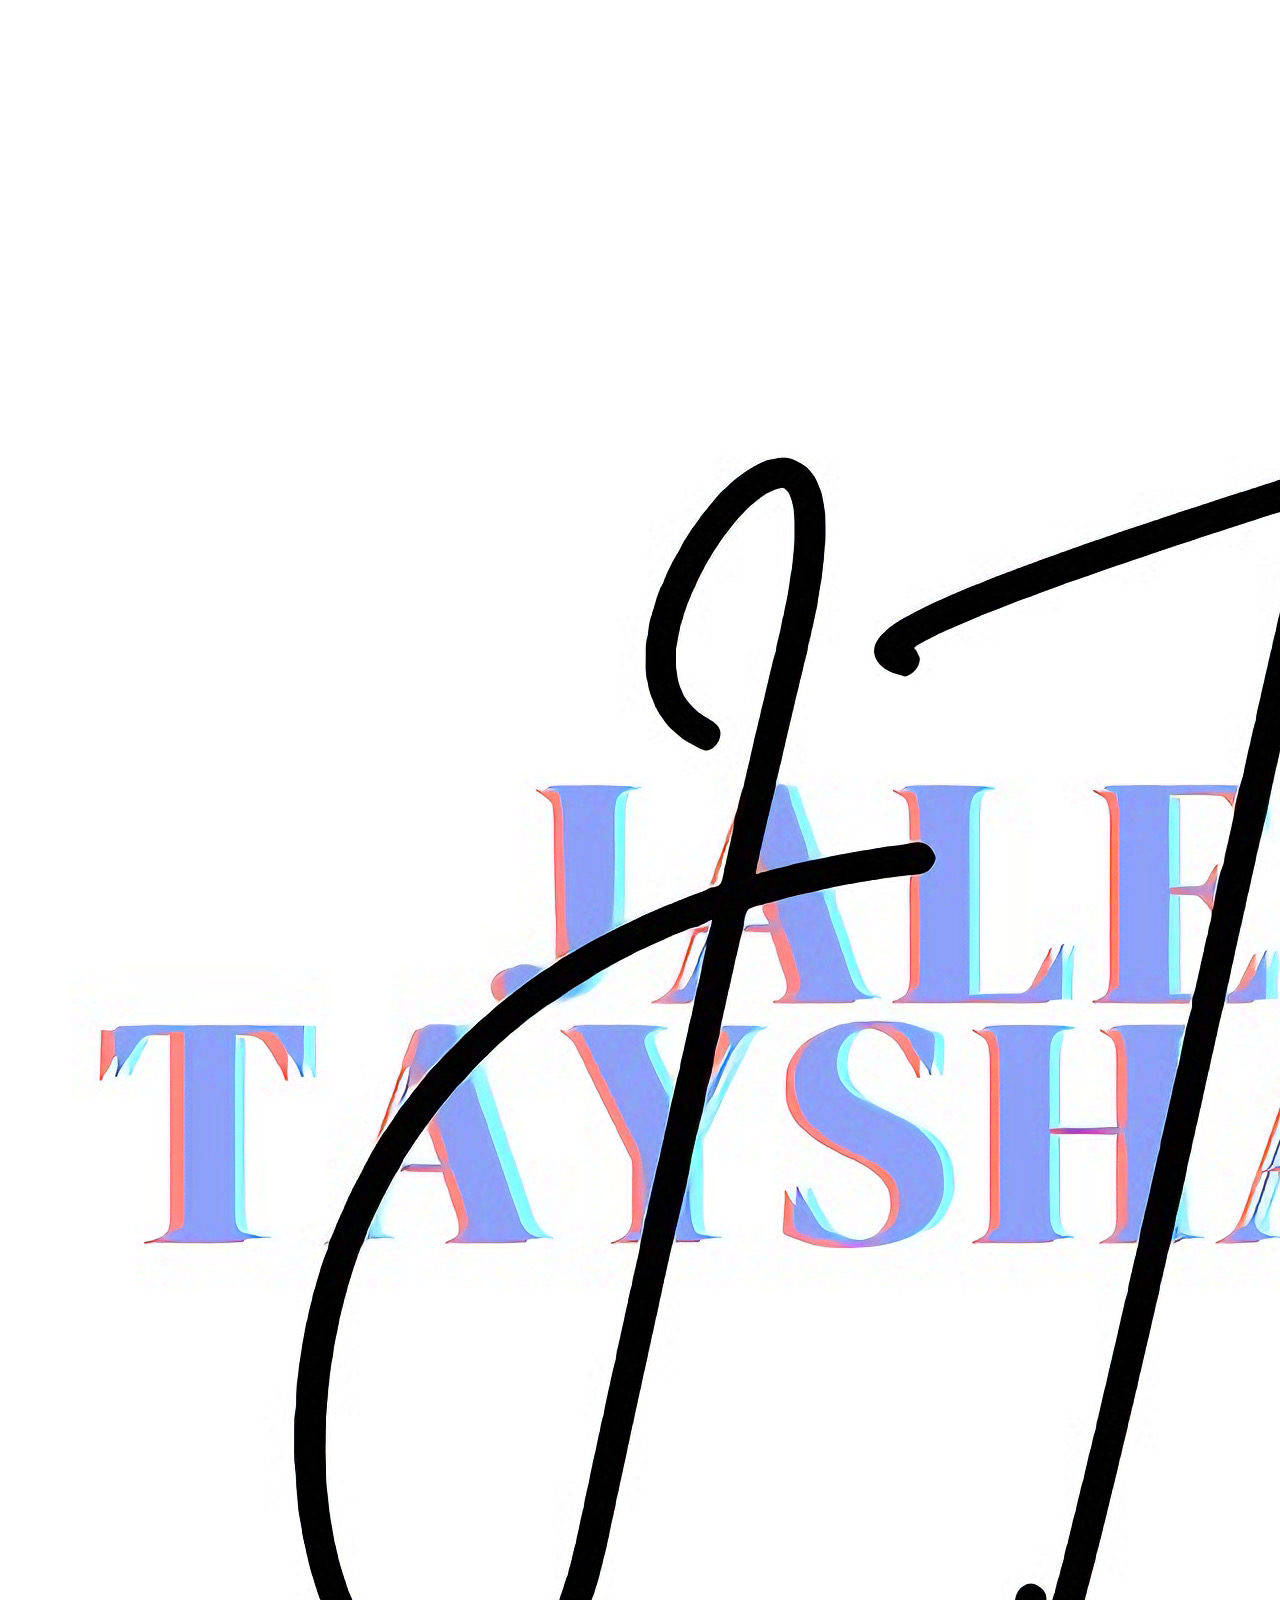
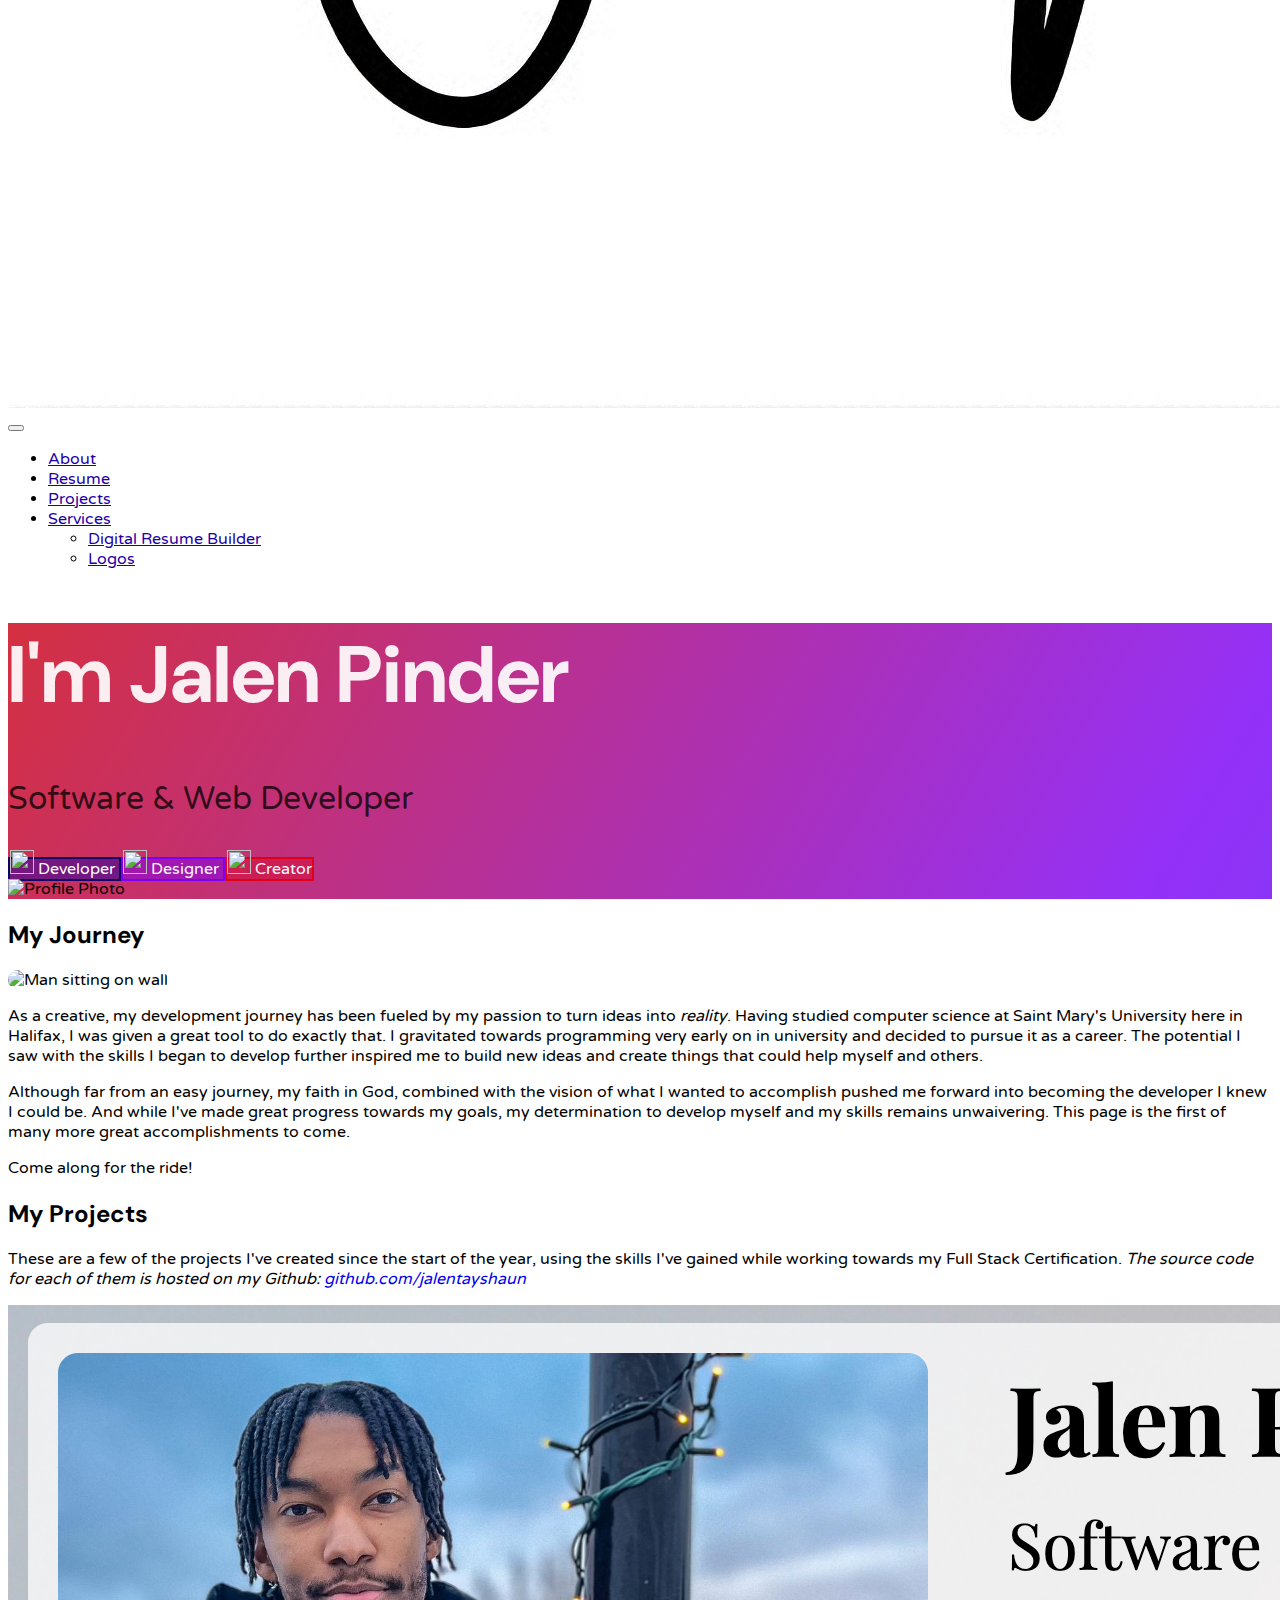
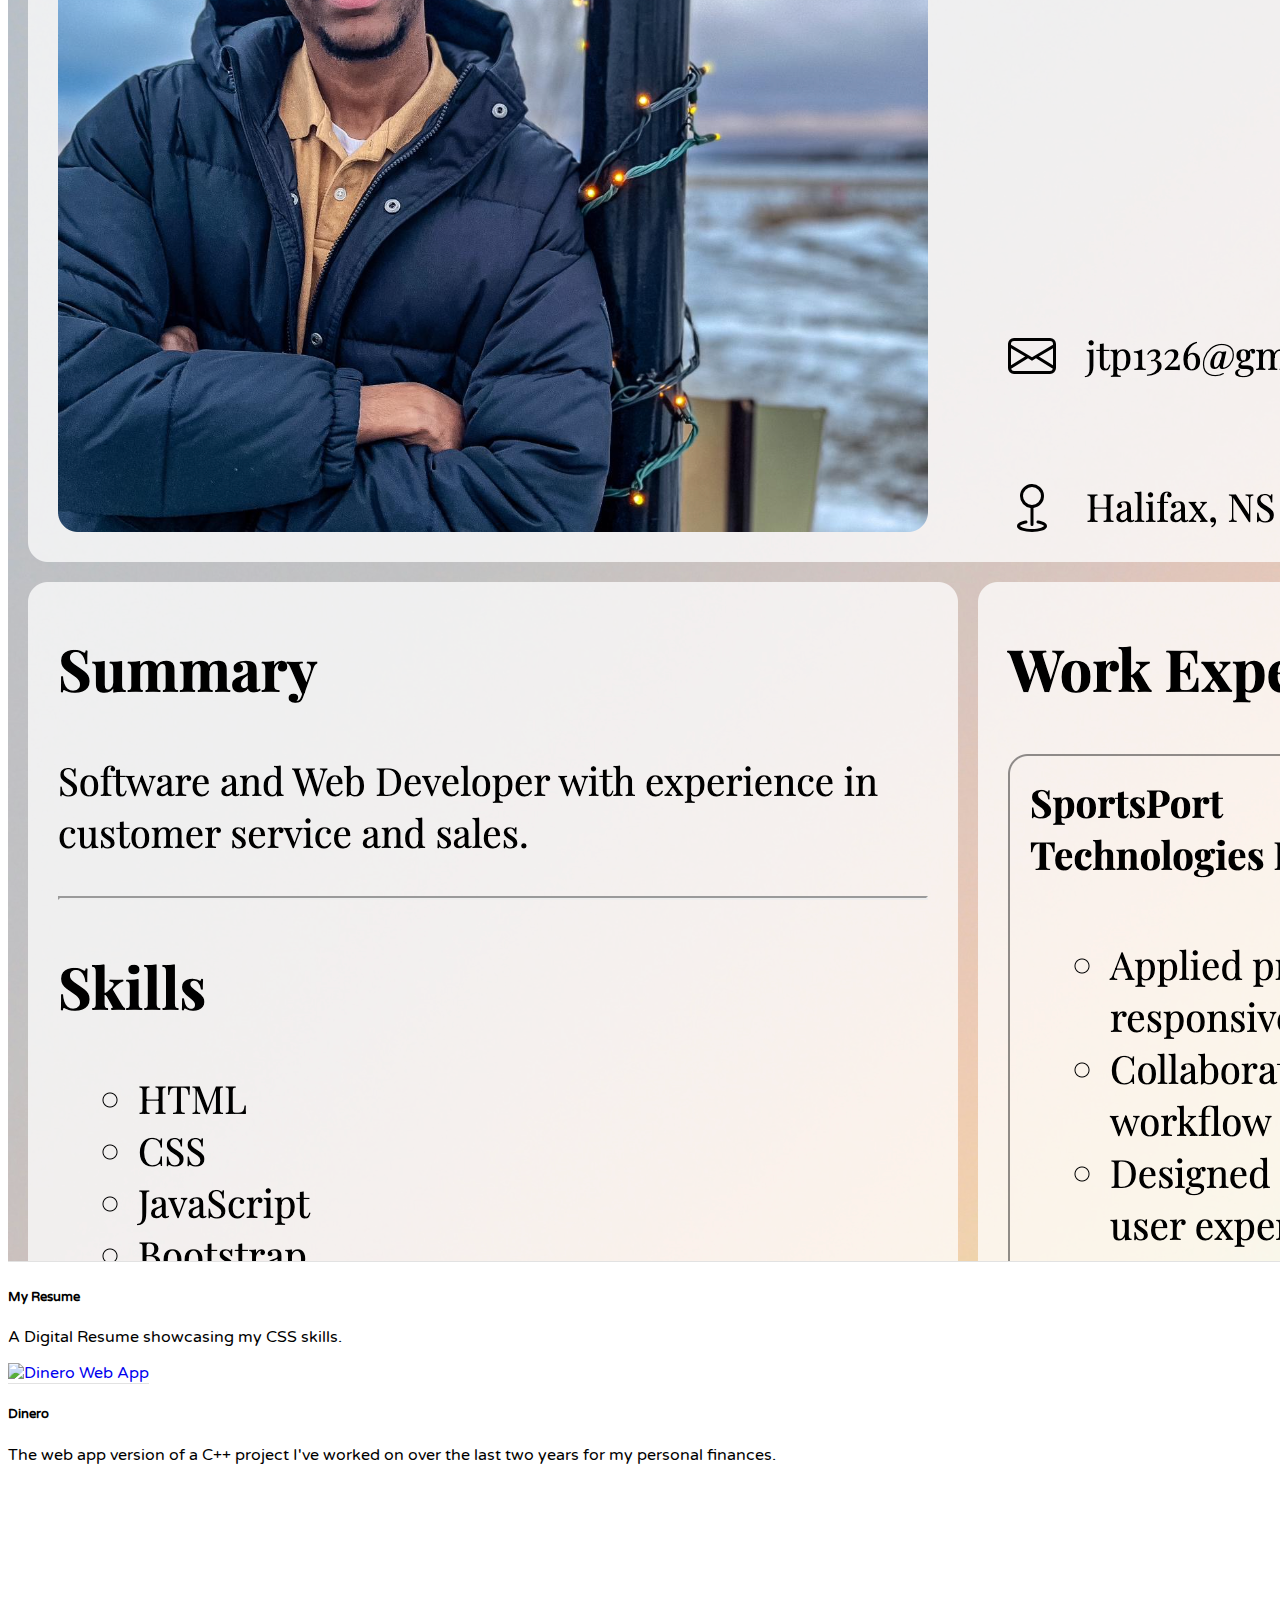
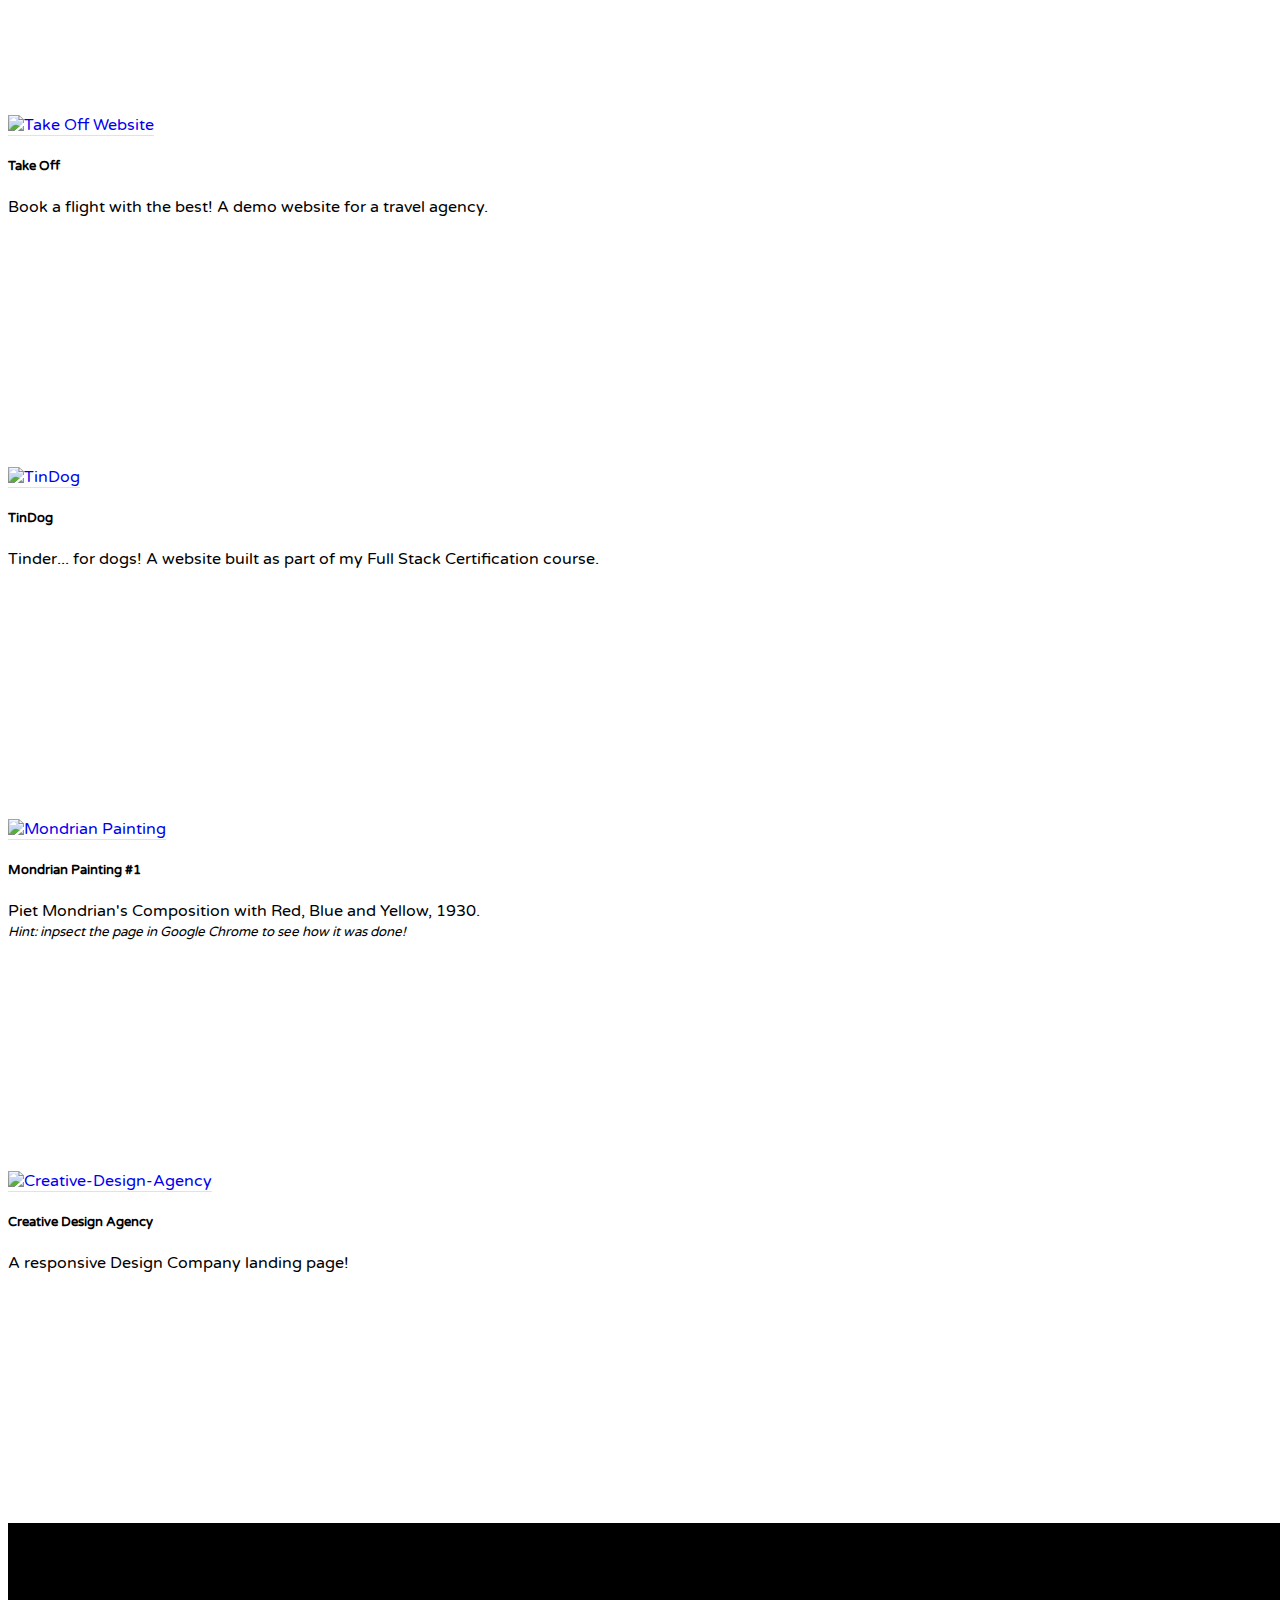
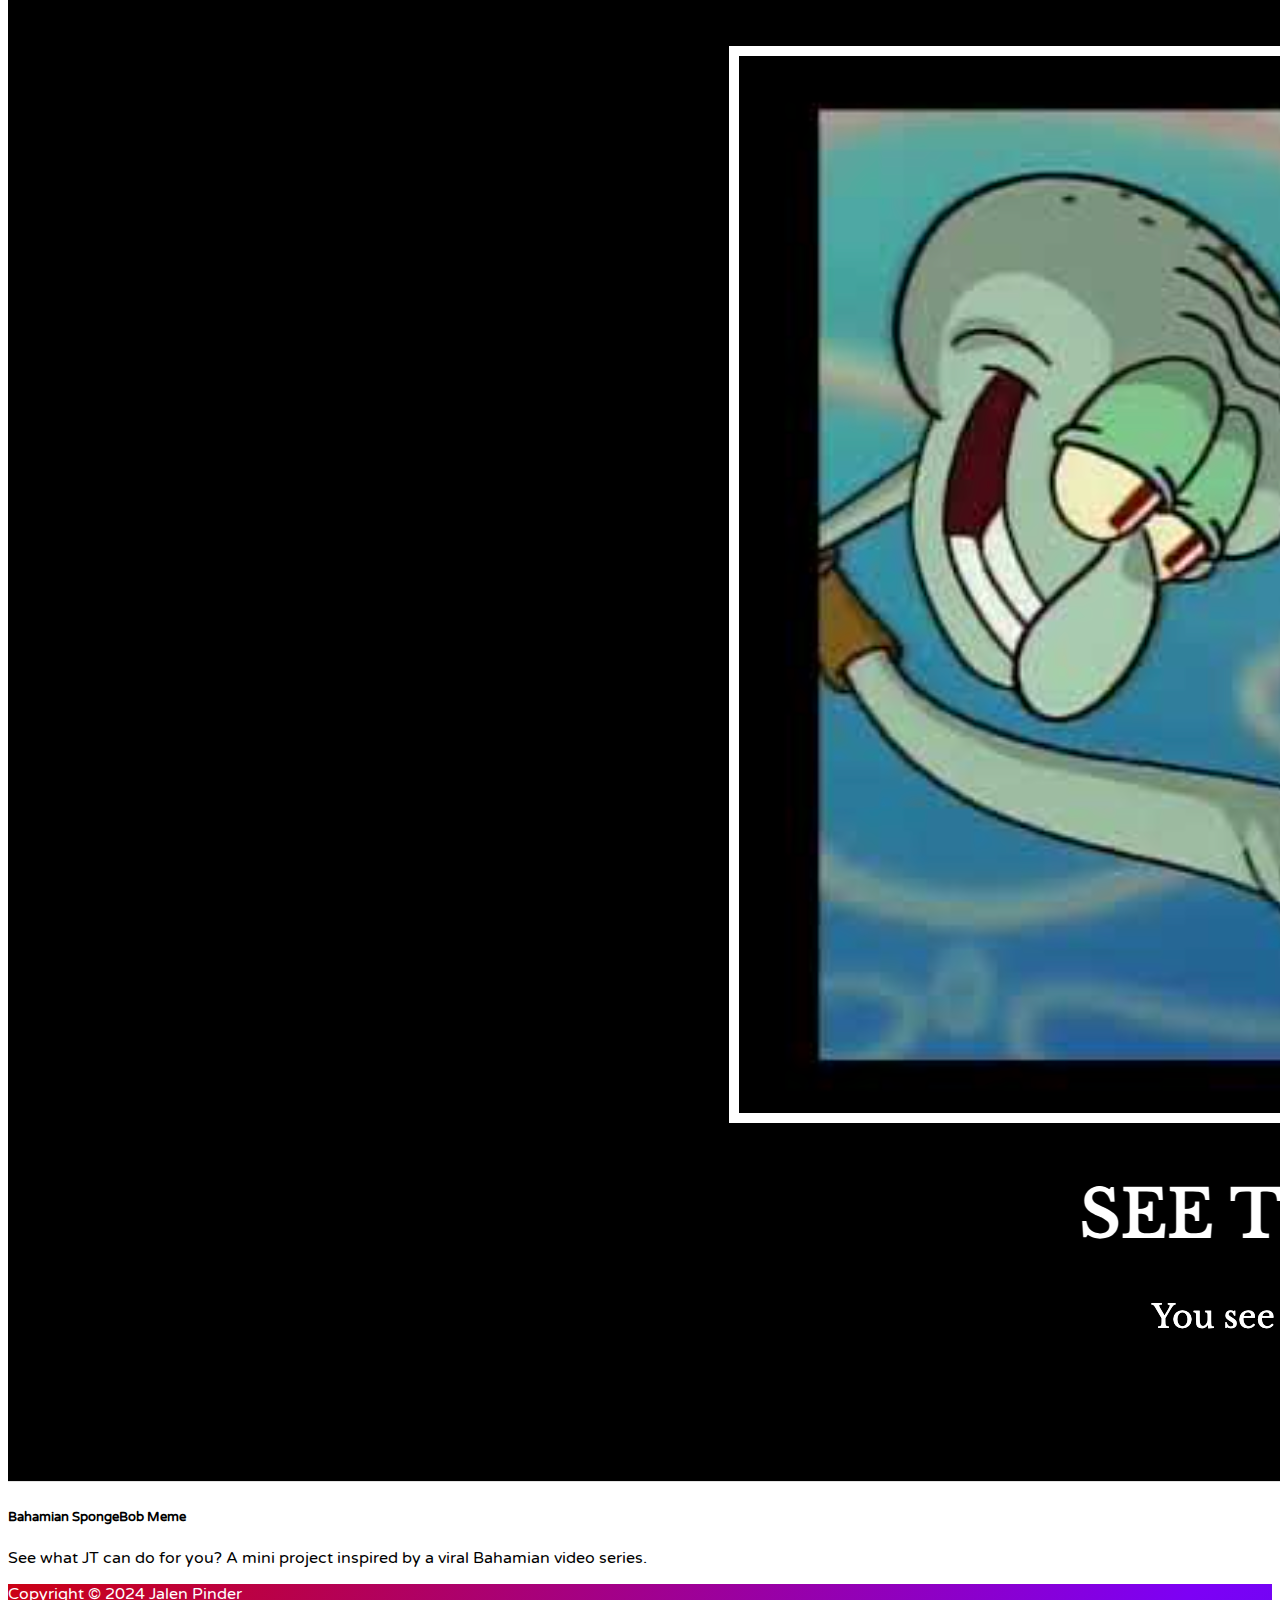
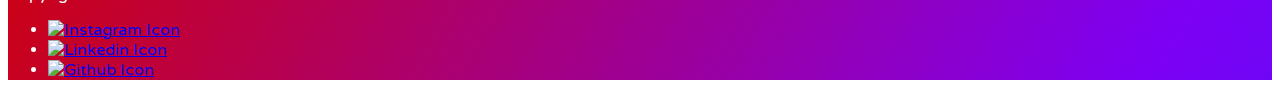
==== commit 34a6129a: "Removed second Mondrian Painting coming soon..." ====
--- a/index.html
+++ b/index.html
@@ -11,6 +11,7 @@
     <link href="https://fonts.googleapis.com/css2?family=Varela+Round&display=swap" rel="stylesheet">
     <link href="https://fonts.googleapis.com/css2?family=DM+Sans:opsz,wght@9..40,200;9..40,400&display=swap"
         rel="stylesheet">
+    <link href="https://fonts.googleapis.com/css2?family=DM+Serif+Display:ital@0;1&display=swap" rel="stylesheet">
     <link rel="stylesheet" href="styles.css">
     <title>My Portfolio</title>
 </head>
@@ -159,6 +160,21 @@
                 </div>
 
                 <div class="col">
+                    <!-- Dinero Web App -->
+                    <div class="card">
+                        <a href="https://jalentayshaun.github.io/Dinero-Web-App/">
+                            <img src="./assets/images/Dinero.png" class="card-img-top" alt="Dinero Web App">
+                        </a>
+                        <div class="card-body">
+                            <h5 class="card-title">Dinero</h5>
+                            <p class="card-text">
+                                The web app version of a C++ project I've worked on over the last two years for my personal finances.
+                            </p>
+                        </div>
+                    </div>
+                </div>
+
+                <div class="col">
                     <!-- Travel Agency Project -->
                     <div class="card">
                         <a href="https://jalentayshaun.github.io/Travel-Agency-Project/">
@@ -200,17 +216,17 @@
                     </div>
                 </div>
                 
-                <div class="col">
+                <!-- <div class="col"> -->
                     <!-- Mondrian Painting Project 2 -->
-                    <div class="card">
-                        <!-- <a href="https://jalentayshaun.github.io/Mondrian-Project/"></a> -->
+                    <!-- <div class="card">
+                        <a href="https://jalentayshaun.github.io/Mondrian-Project-2/"></a>
                         <img src="./assets/images/coming-soon.png" class="card-img-top" alt="Coming soon">
                         <div class="card-body">
                             <h5 class="card-title">Mondrian Painting #2</h5>
                             <p class="card-text"><i>In Progress...</i></p>
                         </div>
                     </div>
-                </div>
+                </div> -->
 
                 <div class="col">
                     <!-- CDA Project -->
